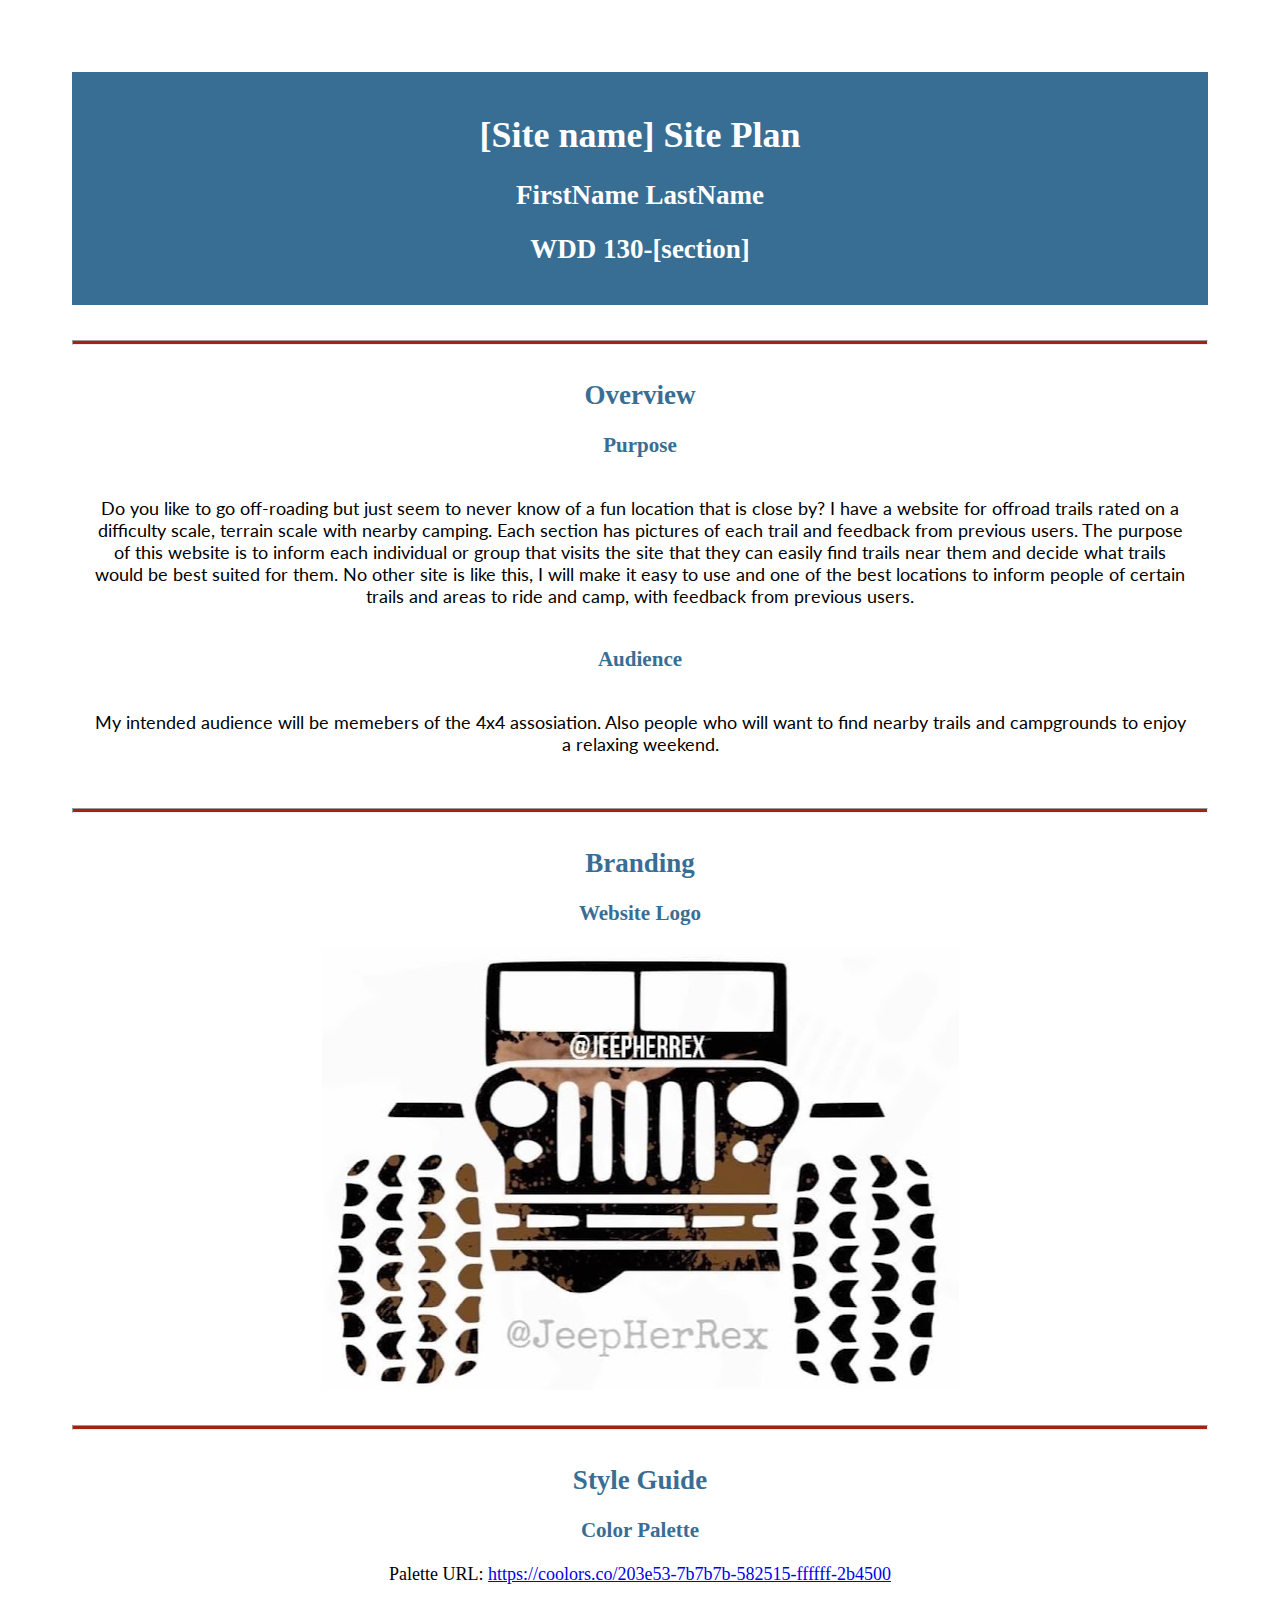
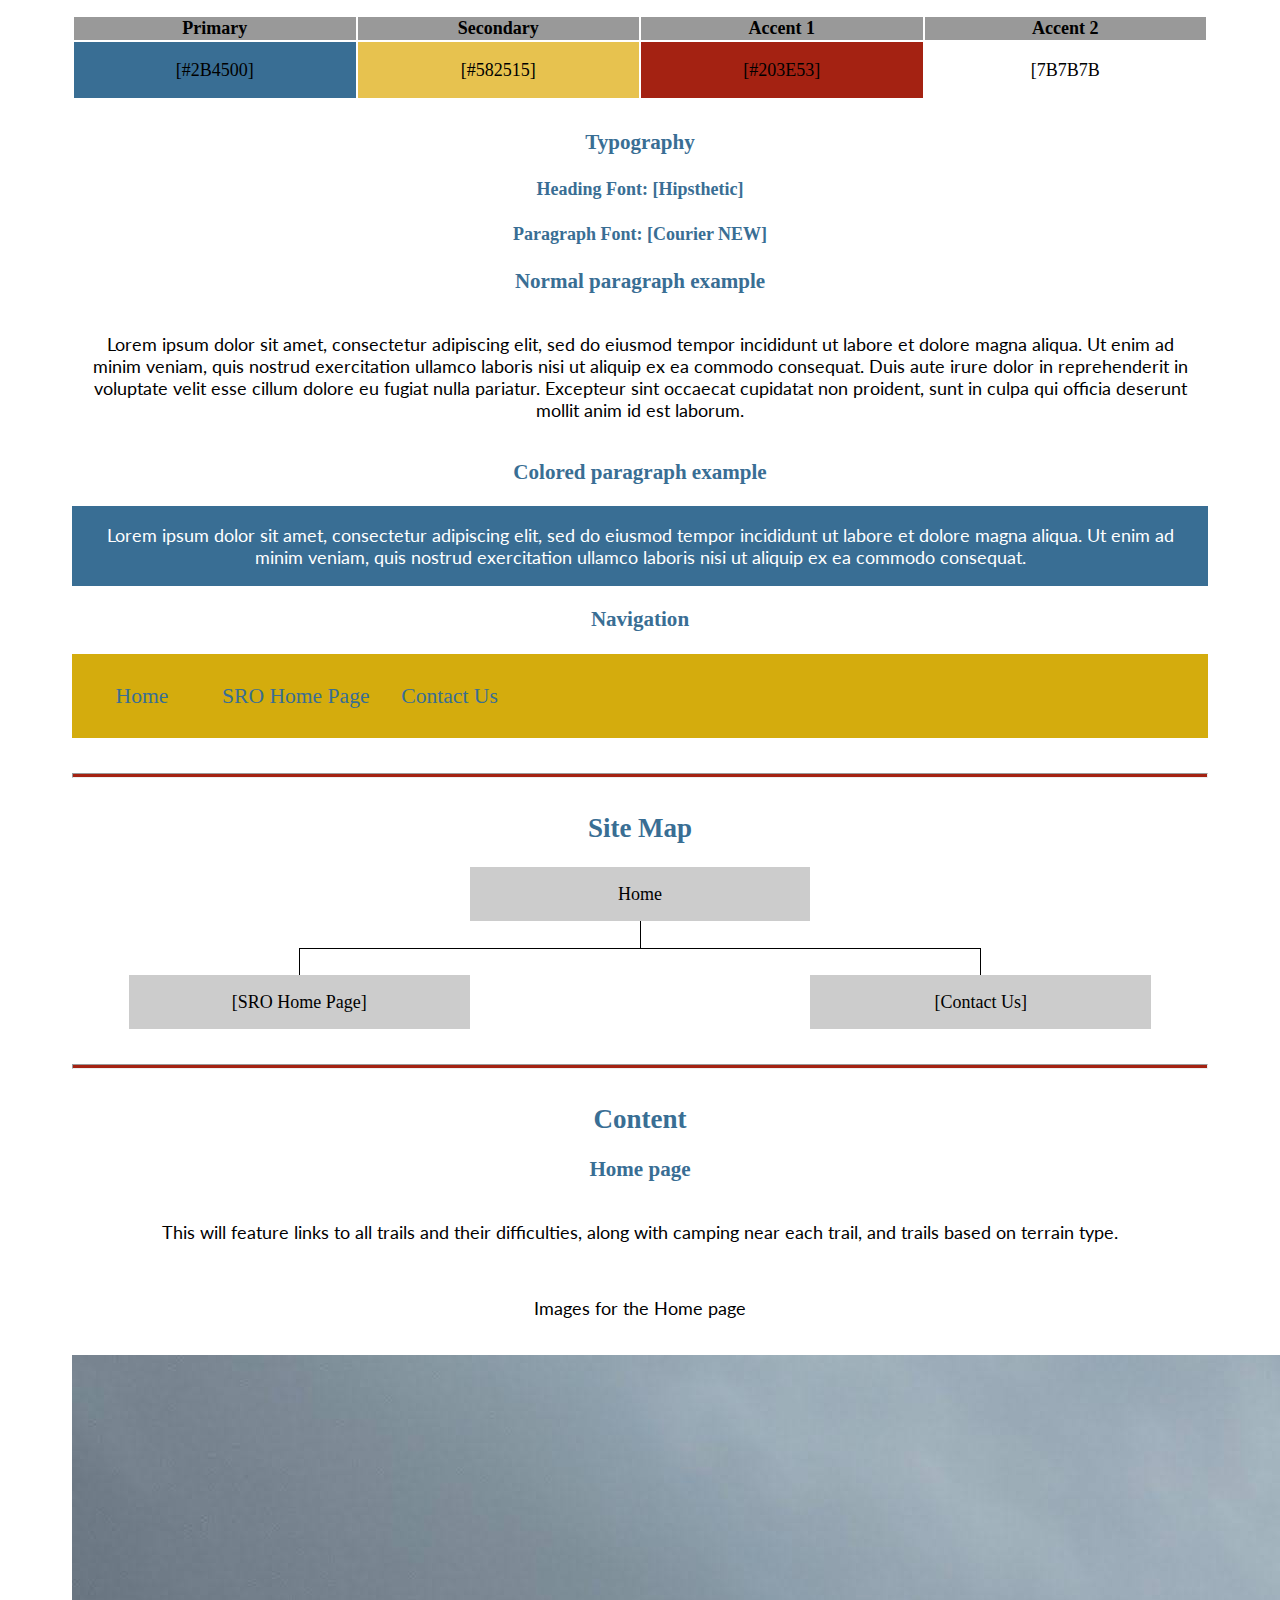
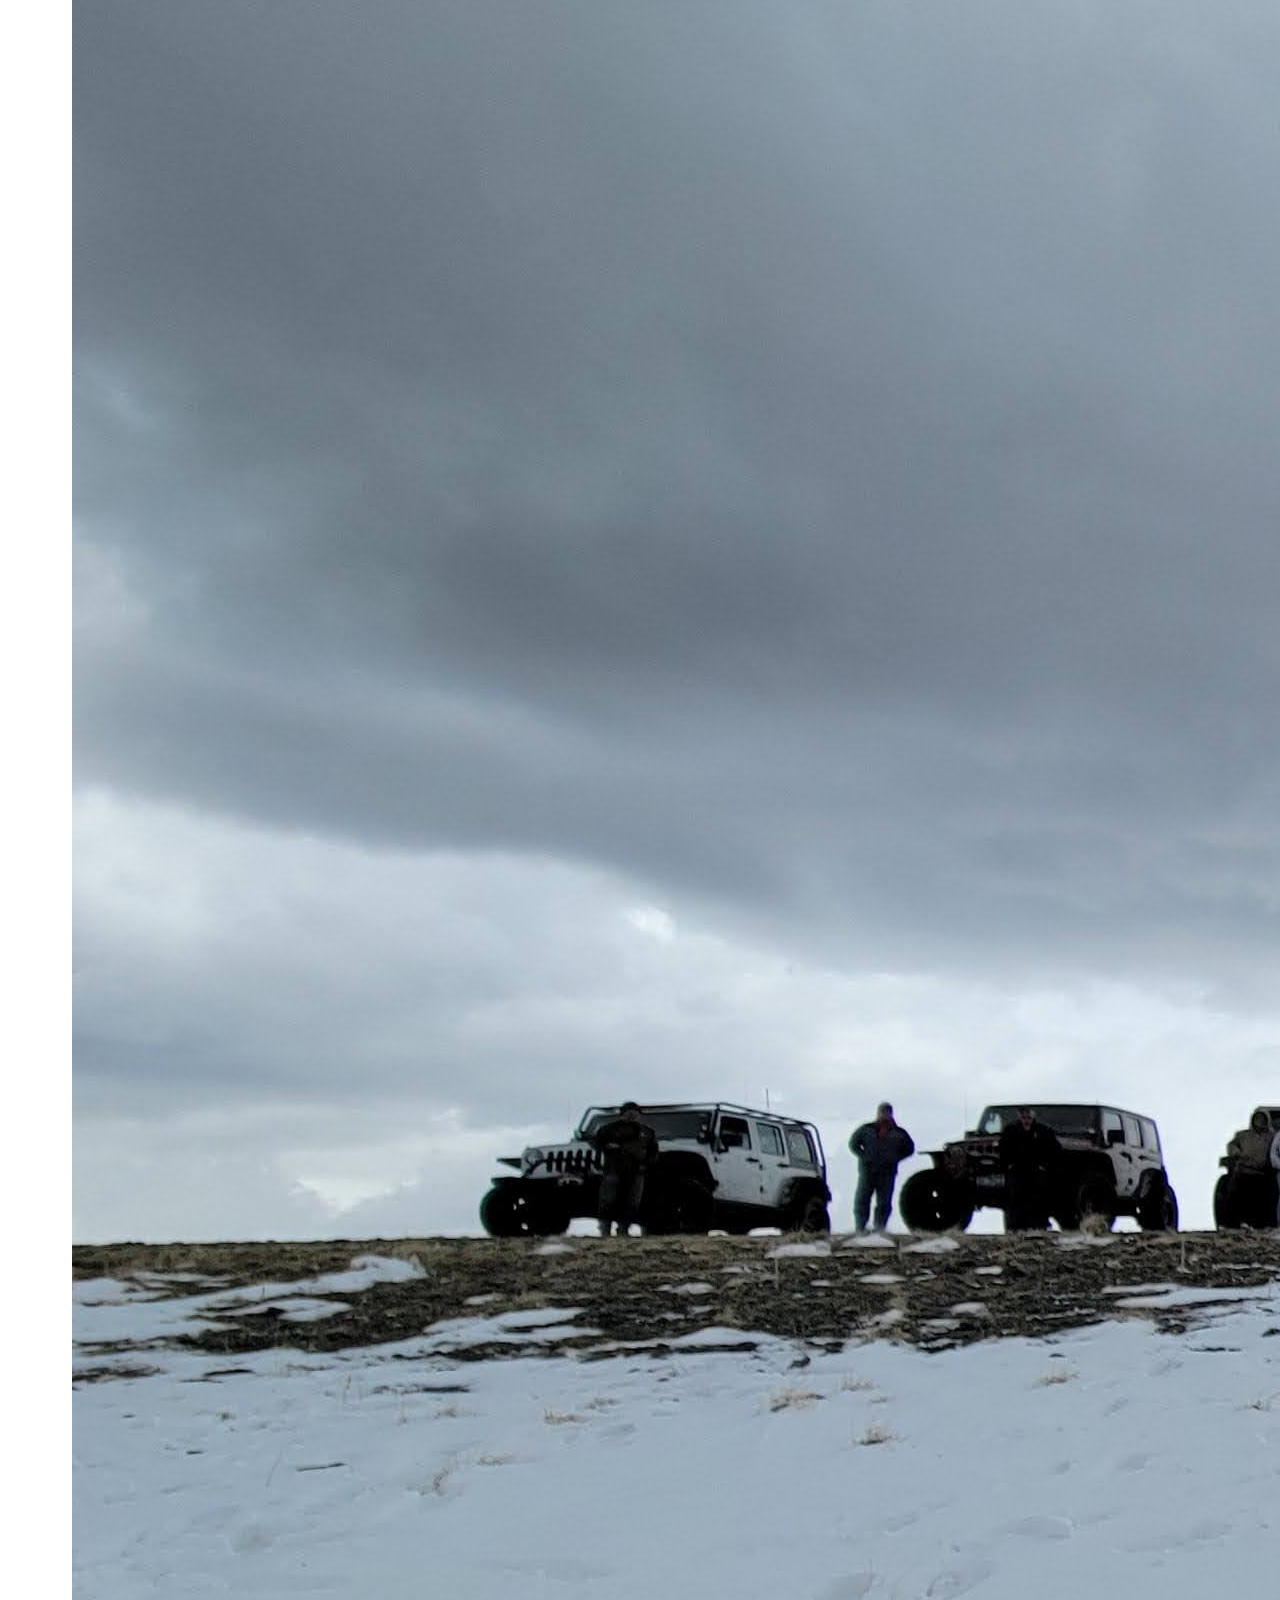
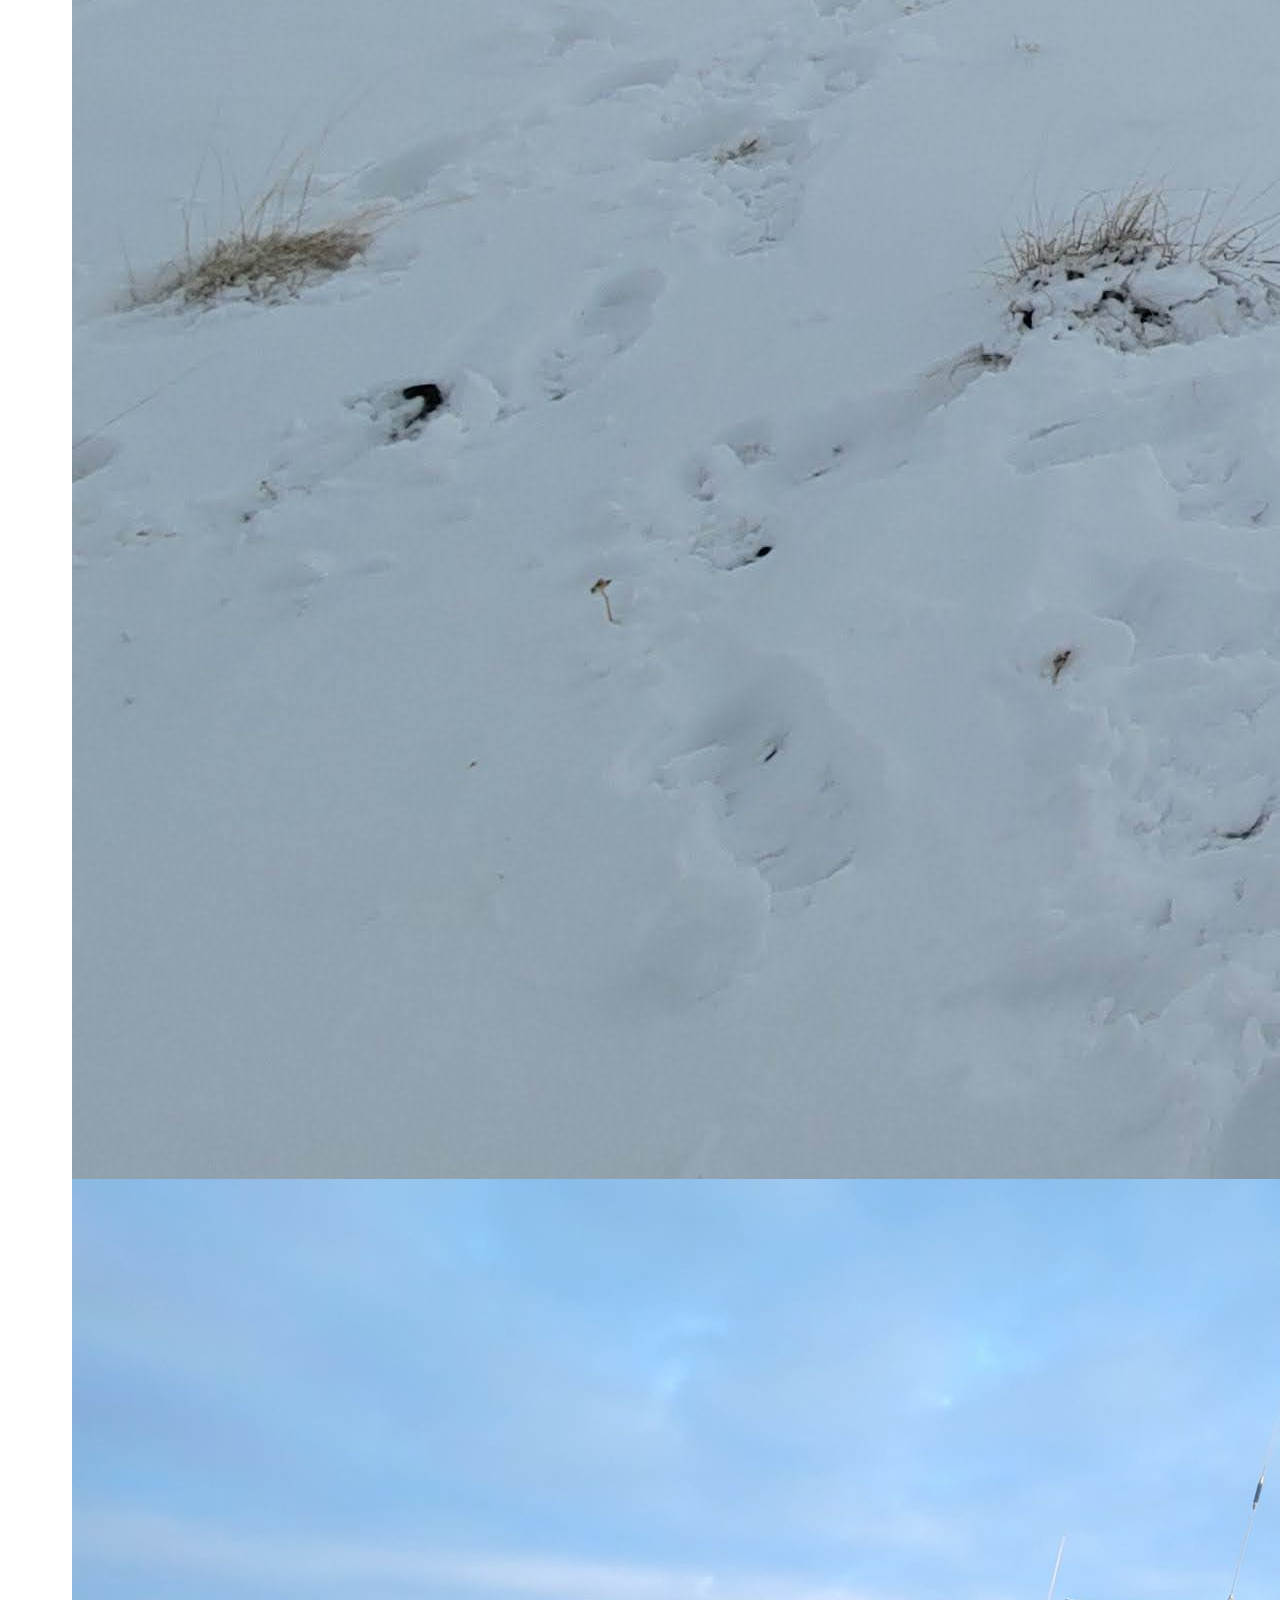
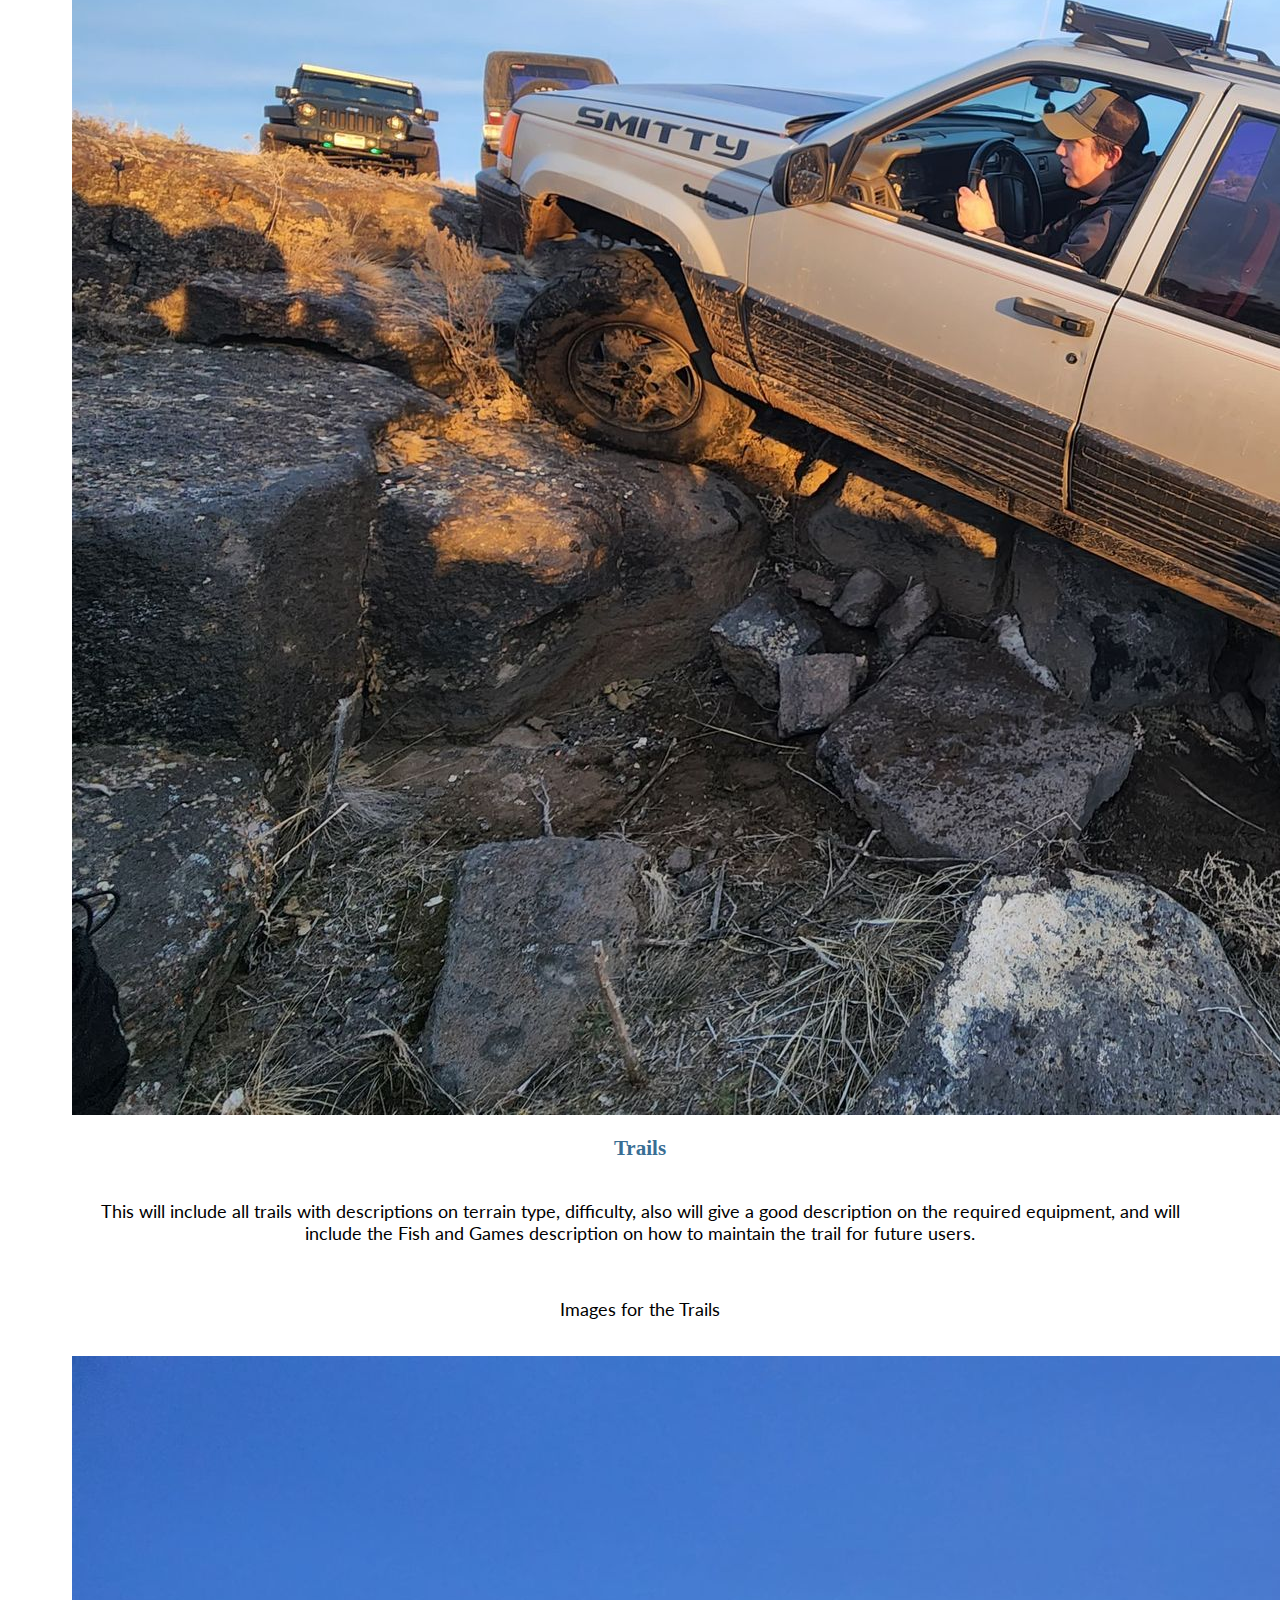
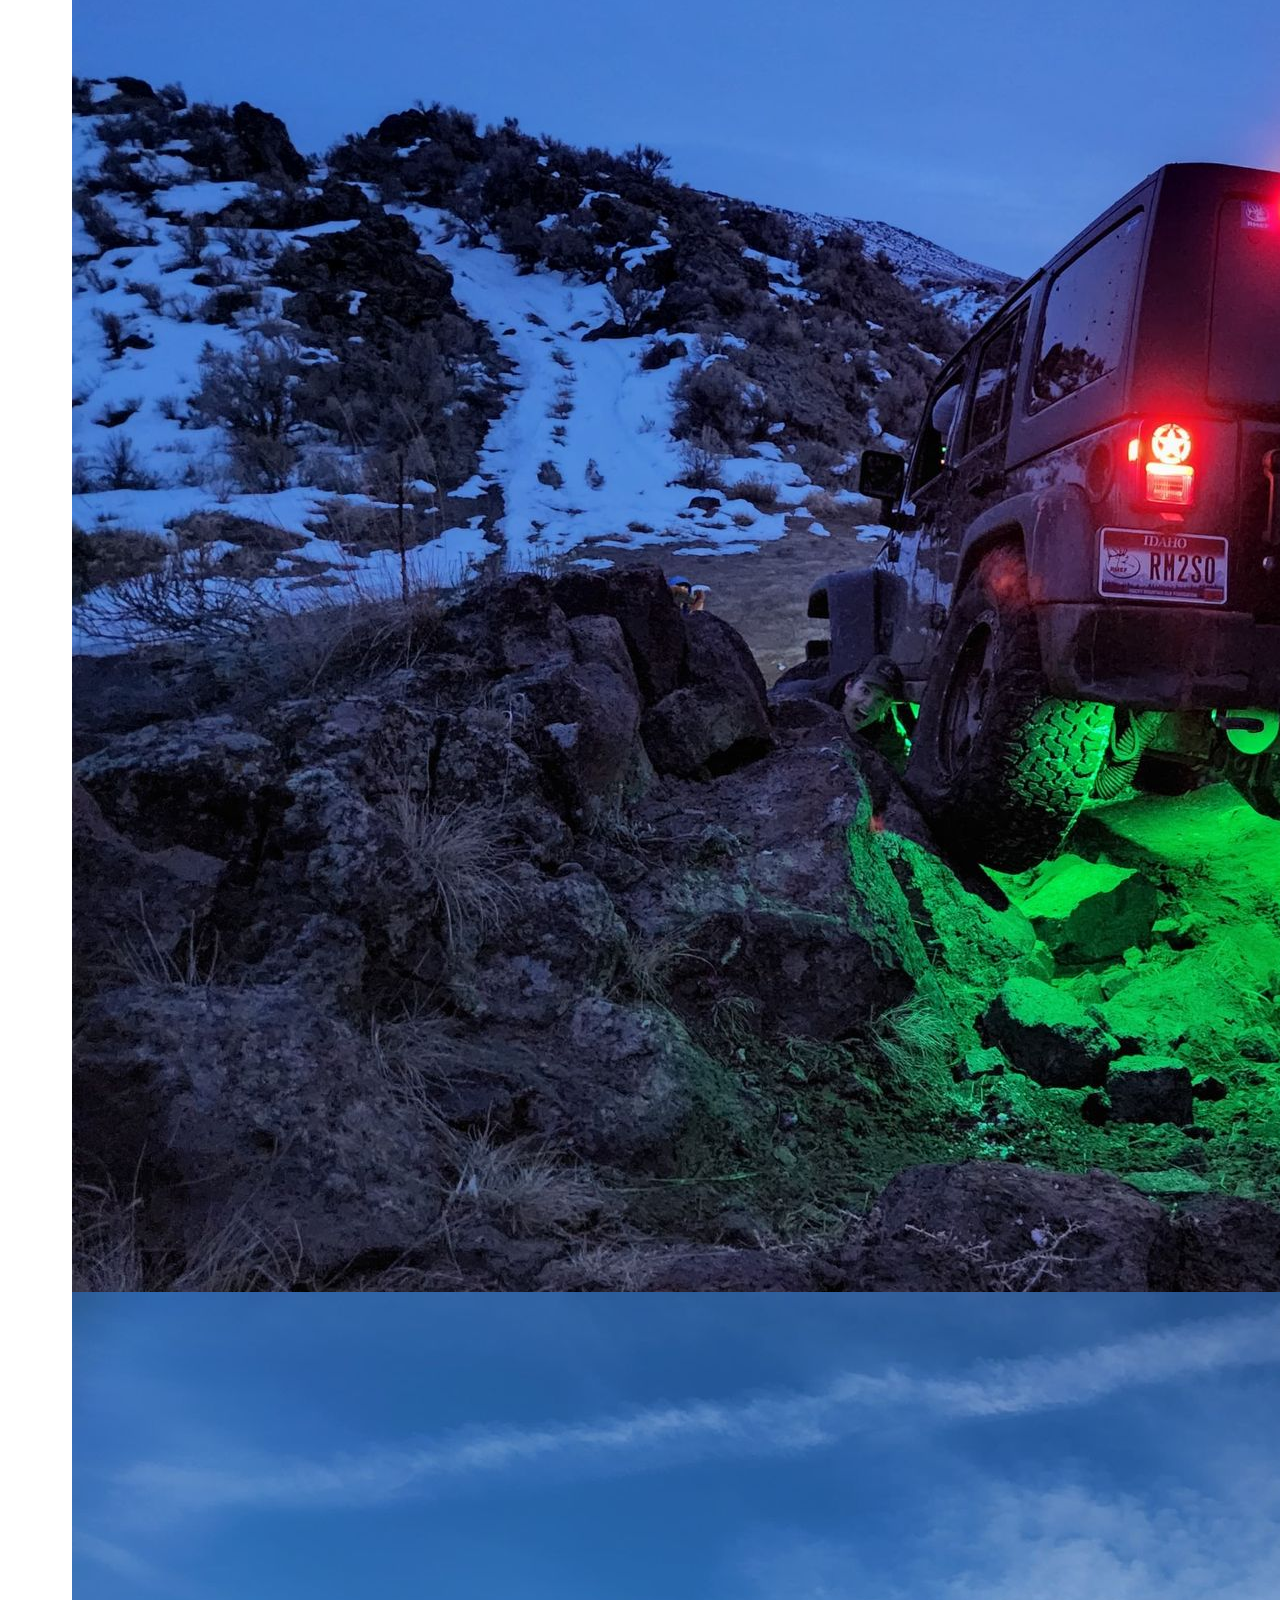
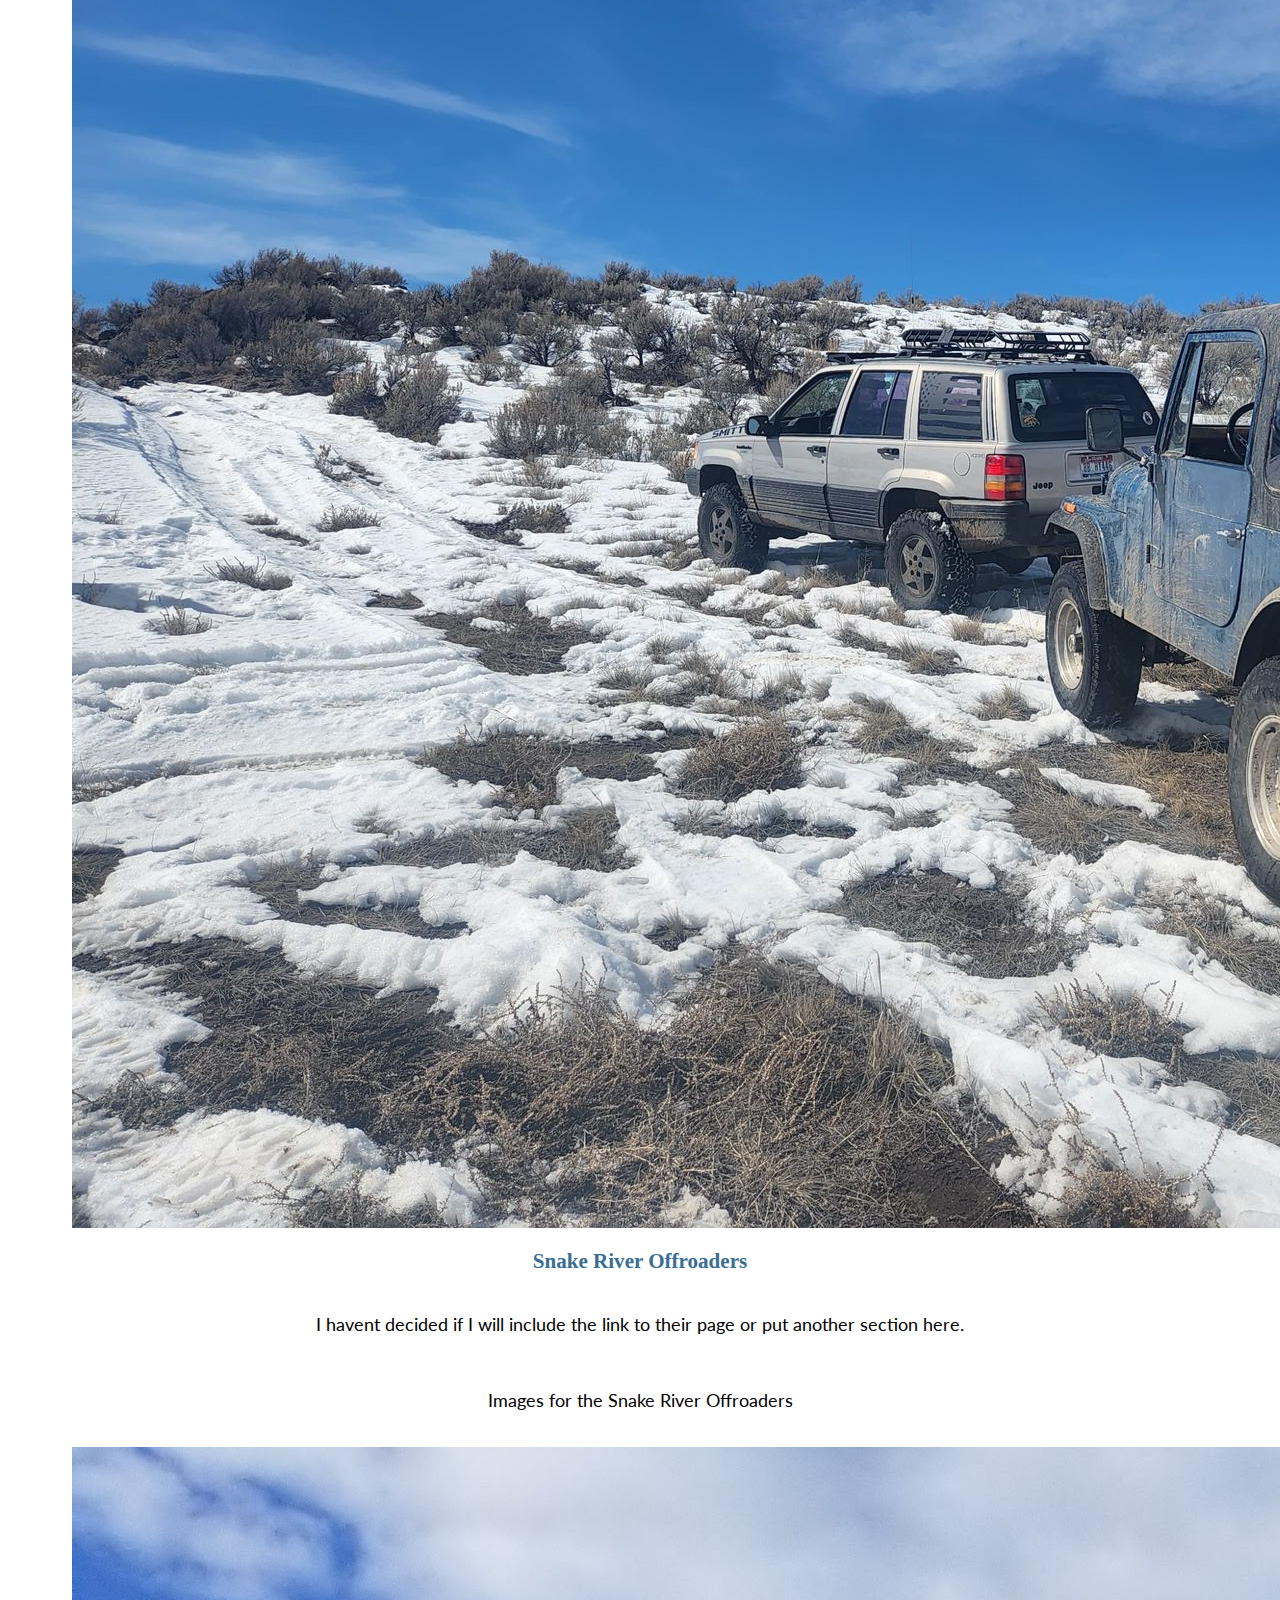
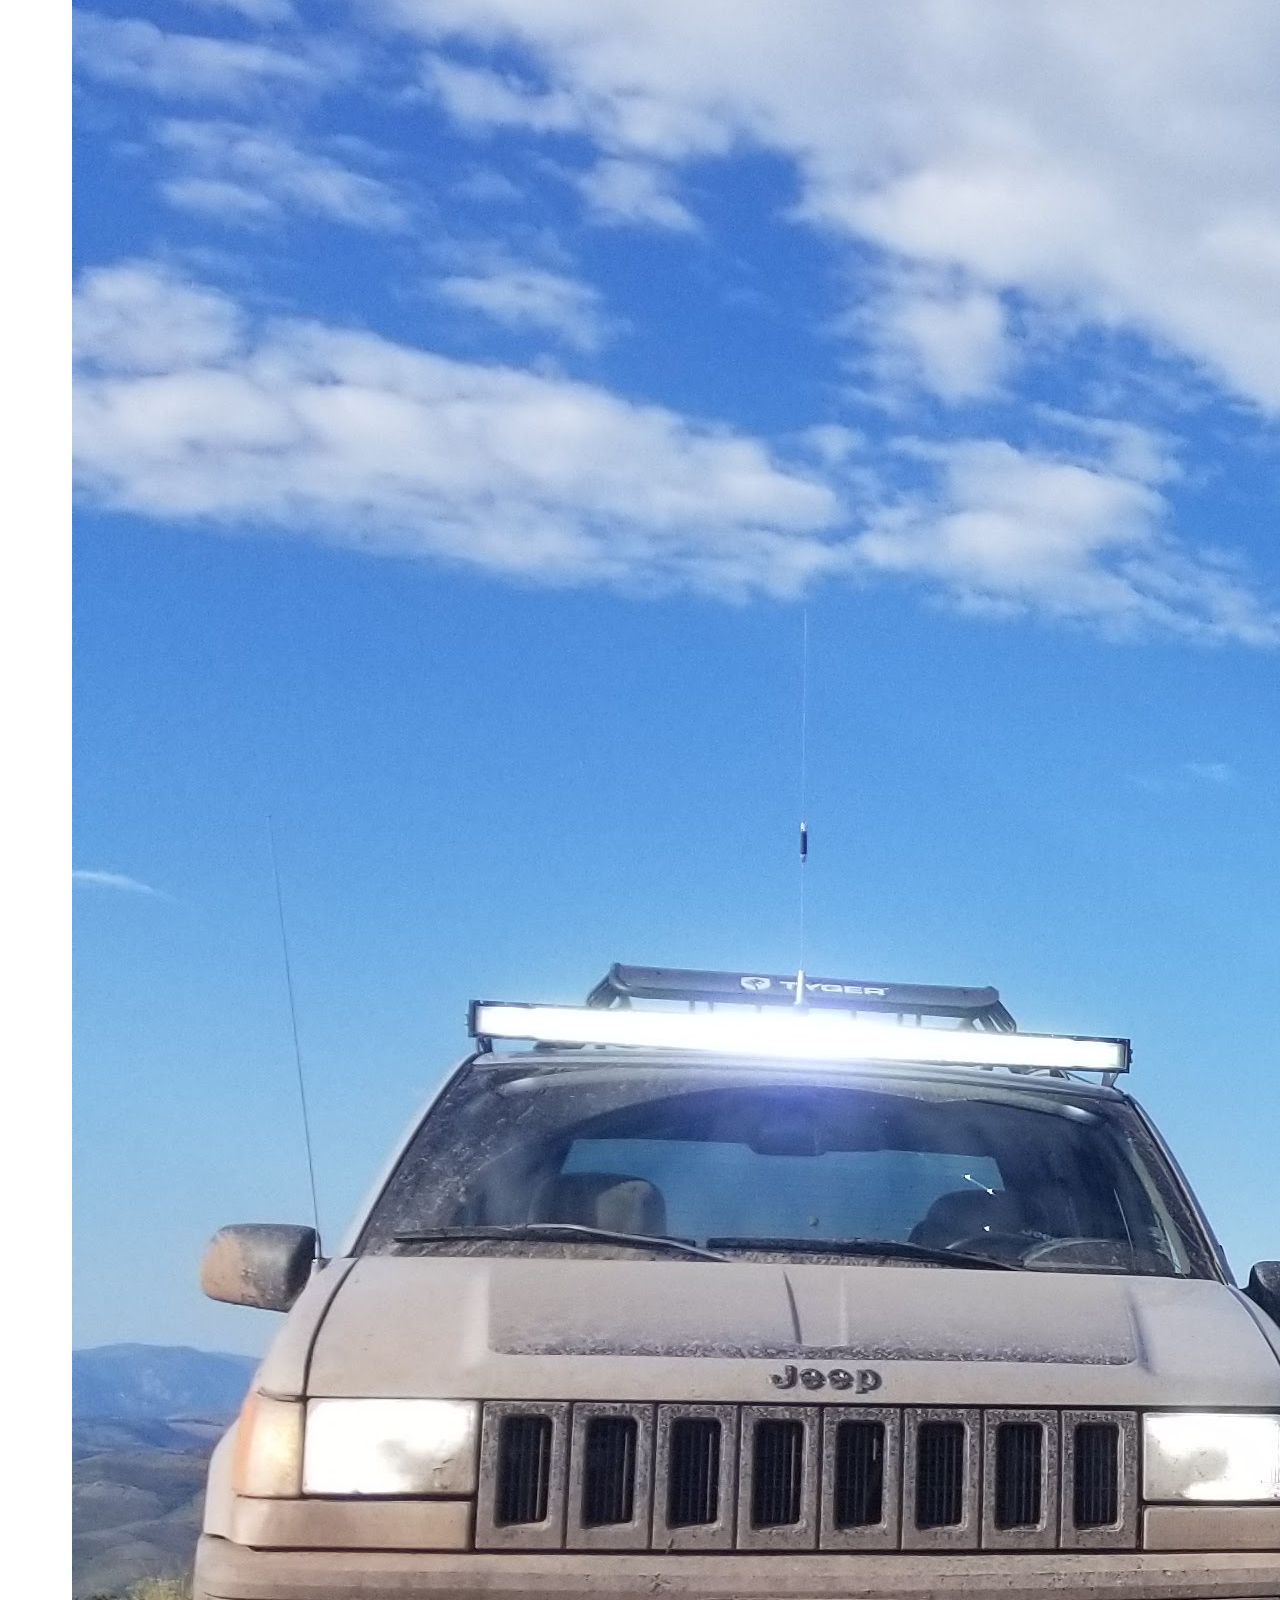
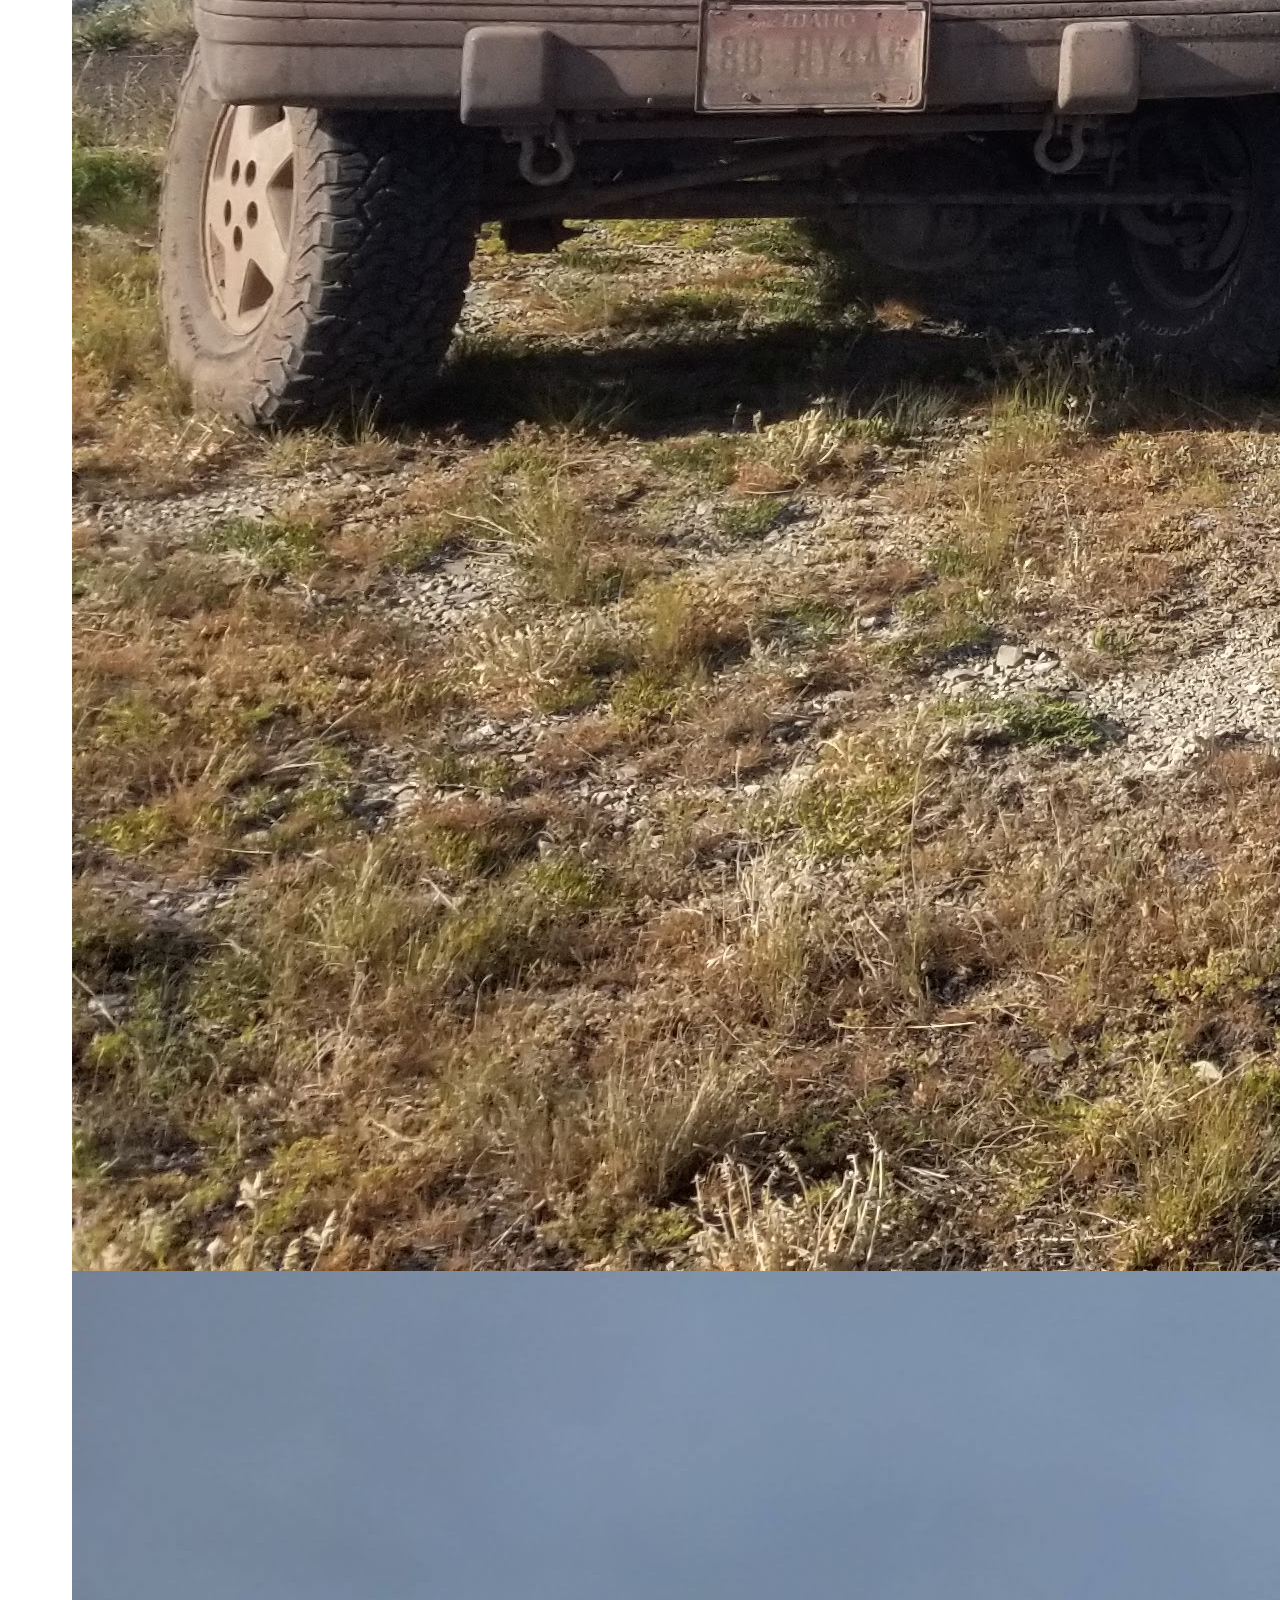
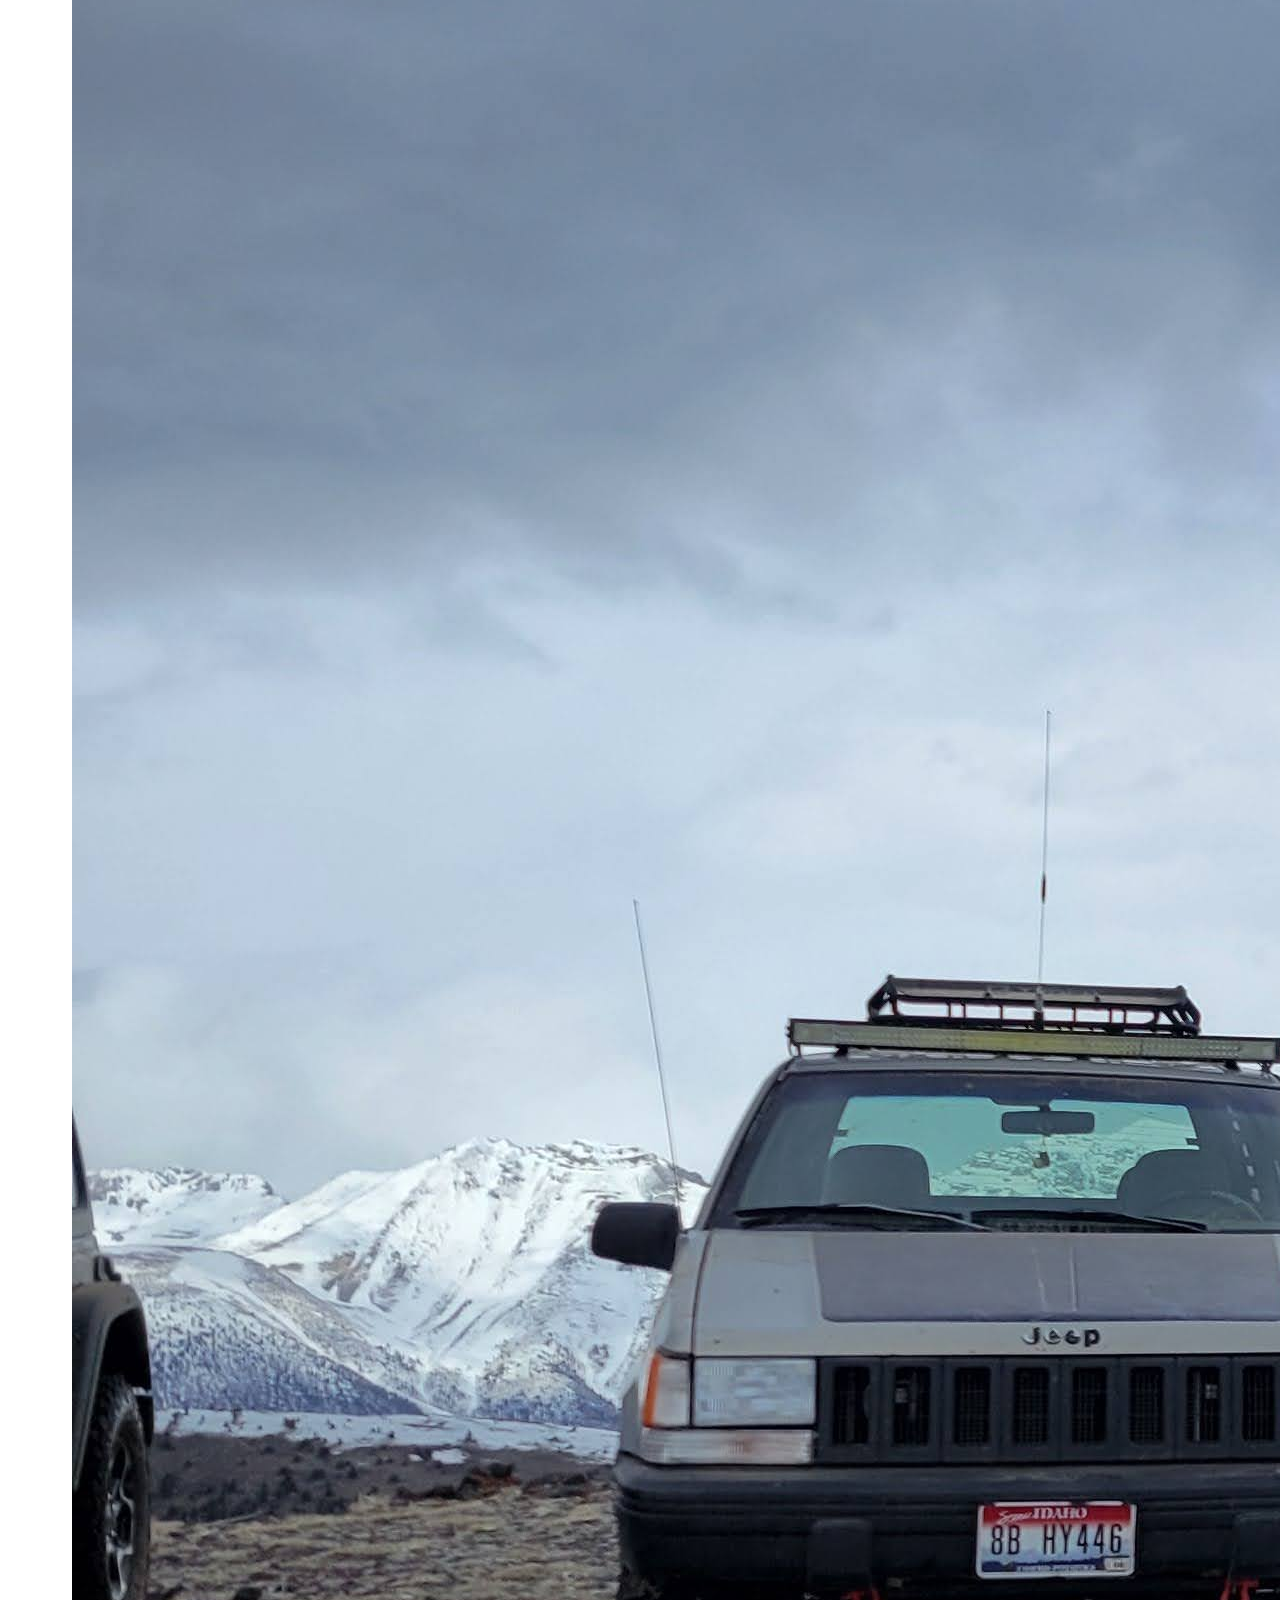
==== simple_offroading/site-plan-offroading.html @ 589dd39f "Add files via upload" ====
<!DOCTYPE html>
<html lang="en-us">
    
  <head>
    <meta charset="utf-8">
    <title>Site Plan</title>
    <link type="text/css" rel="stylesheet" href="styles/site-plan.css">
  </head>

  <body>
    <header>
      <h1>[Site name] Site Plan</h1>
      <h2>FirstName LastName</h2>
      <h2>WDD 130-[section]</h2>
      <!-- In the header above, add the name or your site, your name and class number. For example if you are in section 3 you would put WDD 130.03 -->
    </header>
    <main>

      <!-- ------------------------Steps 2-3------------------------------ -->
      <hr>
      <h2>Overview</h2>
      <h3>Purpose</h3>
      <p>Do you like to go off-roading but just seem to never know of a
         fun location that is close by? I have a website for offroad trails
         rated on a difficulty scale, terrain scale with nearby camping.
         Each section has pictures of each trail and feedback from previous
         users. The purpose of this website is to inform each individual or
         group that visits the site that they can easily find trails near them
         and decide what trails would be best suited for them. No other site
         is like this, I will make it easy to use and one of the best locations
         to inform people of certain trails and areas to ride and camp, with
         feedback from previous users.
      </p>  


      <h3>Audience</h3>
      <p>My intended audience will be memebers of the 4x4 assosiation.
          Also people who will want to find nearby trails and campgrounds
          to enjoy a relaxing weekend.
      </p>  

      <hr>
      <h2>Branding</h2>
      <h3>Website Logo</h3>
      <img src="images/Logo.PNG" alt="Logo image">
      <hr>
      <h2>
        Style Guide
      </h2>


      <h3>
        Color Palette
      </h3>

      
      Palette URL: <a href="https://coolors.co/203e53-7b7b7b-582515-ffffff-2b4500" target="_blank">https://coolors.co/203e53-7b7b7b-582515-ffffff-2b4500</a>


      <table class="colors">
        <tr><th>Primary</th><th>Secondary</th><th>Accent 1</th><th>Accent 2</th></tr>
        <tr><td class="primary">[#2B4500]</td><td class="secondary">[#582515]</td><td class="accent1">[#203E53]</td><td class="accent2">[7B7B7B</td></tr>
      </table>


      <h3>
        Typography
      </h3>

      <h4>
        Heading Font: [Hipsthetic]  
      </h4>
      <h4>
        Paragraph Font: [Courier NEW]  
      </h4>
      <h3>
        Normal paragraph example
      </h3>
      <p>
        Lorem ipsum dolor sit amet, consectetur adipiscing elit, sed do eiusmod tempor incididunt ut labore et dolore magna aliqua. Ut enim ad minim veniam, quis nostrud exercitation ullamco laboris nisi ut aliquip ex ea commodo consequat. Duis aute irure dolor in reprehenderit in voluptate velit esse cillum dolore eu fugiat nulla pariatur. Excepteur sint occaecat cupidatat non proident, sunt in culpa qui officia deserunt mollit anim id est laborum.
      </p>
      <h3>
        Colored paragraph example
      </h3>
      <p class="colored">
        Lorem ipsum dolor sit amet, consectetur adipiscing elit, sed do eiusmod tempor incididunt ut labore et dolore magna aliqua. Ut enim ad minim veniam, quis nostrud exercitation ullamco laboris nisi ut aliquip ex ea commodo consequat. 
      </p>


      <h3>
        Navigation
      </h3>
      <nav>
        <a href="#">Home</a>
        <a href="#">SRO Home Page</a>
        <a href="#">Contact Us</a>
      </nav>
      <hr>
      <h2>
        Site Map
      </h2>
      <div class="sitemap">
        <div class="sm-home">
          Home
        </div>
        <div class="sm-page2">
          [SRO Home Page]
        </div>
        <div class="sm-page3">
          [Contact Us]  
        </div>

        <div class="top">
          &nbsp;
        </div>
        <div class="left">
          &nbsp;
        </div>
        <div class="right">
          &nbsp;
        </div>

      </div>

      <!-- --------Content Section -------------- -->
      <hr>
      <h2>
        Content
      </h2>
      <h3>Home page</h3>
      <p>
        This will feature links to all trails and their difficulties,
        along with camping near each trail, and trails based on terrain type.
      </p>
      <p>Images for the Home page</p>
        <img src="images/Home page 1.jpg" alt="Home Page 1">
        <img src="images/Home page 2.jpg" alt="Home Page 2">

      </ul>
      <h3>Trails</h3>
      <p>
        This will include all trails with descriptions on terrain type,
        difficulty, also will give a good description on the required
        equipment, and will include the Fish and Games description on 
        how to maintain the trail for future users.
      </p>
      <p>Images for the Trails</p>
        <img src="images/Trails 1.jpg" alt="Trails 1">
        <img src="images/Trails 2.jpg" alt="Trails 2">

      </ul>
      <h3>Snake River Offroaders</h3>
      <p>
        I havent decided if I will include the link to their page or put
        another section here.
      </p>
      <p>Images for the Snake River Offroaders</p>
        <img src="images/Snake 1.jpg" alt="Snake 1">
        <img src="images/Snake 2.jpg" alt="Snake 2">

      </ul>
      <hr>
      <h2>
        Wireframes
      </h2>
      <p>
        Create three wireframes for your site. One for each page and list them here</p>

      <h3>Home</h3>
      <p>         
        [Any additional details about home that the wireframe does not make clear]
      </p>
      <img src="images/Home page.PNG" alt="home page wireframe">

      <h3>[Page 2]</h3>
      <p>         
        [Any additional details about page 2 that the wireframe does not make clear]
      </p>
      <img src="images/Trails page.PNG" alt="page 2 wireframe">

      <h3>[Page 3]</h3>
      <p>         
        [Any additional details about page 3 that the wireframe does not make clear]
      </p>
      <img src="images/Camping Page.PNG" alt="page 3 wireframe">
    </main>
  </body>

</html>
---- simple_offroading/styles/site-plan.css ----
/* if you are using any Google fonts change the font names below to your fonts. 
Any spaces in your font name should be replaced with a +. 
Fonts are separated by a | */
@import url('https://fonts.googleapis.com/css?family=IM+Fell+French+Canon+SC|Lato');

:root {
  /* change the values below to your colors from your palette */
  --primary-color: #396E94   ;
  --secondary-color: #E7C24F ;
  --accent1-color: #A42212;
  --accent2-color: white;

  /* change the values below to your chosen font(s) */
  --heading-font: "IM Fell French Canon SC";
  --paragraph-font: Lato, Helvetica, sans-serif;

  /* these colors below should be chosen from among your palette colors above */
  --headline-color-on-white: #396E94;  /* headlines on a white background */ 
  --headline-color-on-color: white; /* headlines on a colored background */ 
  --paragraph-color-on-white: #396E94; /* paragraph text on a white background */ 
  --paragraph-color-on-color: white; /* paragraph text on a colored background */ 
  --paragraph-background-color: #396E94  ;
  --nav-link-color: #396E94;
  --nav-background-color: #D4AC0D;
  --nav-hover-link-color: white;
  --nav-hover-background-color: #396E94;
}


/*  Look around below...but DON'T CHANGE ANYTHING! */

body {
  max-width: 1200px;
  margin: 0 auto;
  padding: 4em;
  font-size: 18px;
  text-align: center;
}
img {
  display: block;
  margin: 0 auto;
}
h1, h2, h3, h4, h5, h6 {
  font-family: var(--heading-font);
  color: var(--headline-color-on-white);
}
h2 {
  text-align: center;
}
hr {
  height: 3px;
  margin: 35px 0;
  background: var(--accent1-color);
}
header {
  padding: 1em;
  text-align: center;
  color: var(--paragraph-color-on-color);
  background-color: var(--paragraph-background-color);
}
header > h1, header > h2 {
  color: var(--headline-color-on-color);
}

p {
  font-family: var(--paragraph-font);
  color: var(--paragraph-color);
  padding: 1em;
}
.colors {
  width: 100%;
  min-width: 350px;
  margin: 30px auto;
  text-align: center;
}
.colors th {
  background-color: #999;
}
.colors td{
  width: 25%;
  height: 3em;
}

.primary {
  background-color: var(--primary-color);
}
.secondary {
  background-color: var(--secondary-color);
}
.accent1 {
  background-color: var(--accent1-color);
}
.accent2{
  background-color: var(--accent2-color);
}

p.colored {
  background-color: var(--paragraph-background-color);
  color: var(--paragraph-color-on-color);
}

nav {
  background-color: var(--nav-background-color);
  line-height: 3em;
  text-align: center;
  font-size: 1.2em;
}
nav  {
  list-style-type: none;
  display: flex;

}
nav a {
  padding:1em;
  min-width: 120px;
  text-decoration: none;
  padding: 10px;

}
nav a:link, nav a:visited {
  color: var(--nav-link-color);
}
nav a:hover {
  color: var(--nav-hover-link-color);
  background-color: var(--nav-hover-background-color);
}

.sitemap {
  display: grid;
  justify-content: center;

  grid-template-columns: repeat(6, 15%);
  grid-template-rows: 3em 1.5em 1.5em 3em;
  grid-template-areas: ". . home home . ."
    ". . . top . ."
    ". left left right right ."
    "page2 page2 . . page3 page3";
}
.sitemap > div {

  text-align: center;

}
.sm-home {
  grid-area: home;
  background-color: #ccc;
  line-height: 3em;
}
.sm-page2 {
  grid-area: page2;
  background-color: #ccc;
  line-height: 3em;
}
.sm-page3 {
  grid-area: page3;
  background-color: #ccc;
  line-height: 3em;
}

.top {
  grid-area: top;
  border-left: 1px solid;
}

.left {
  grid-area: left;
  border-top: 1px solid;
  border-left: 1px solid;
}

.right {
  grid-area: right;
  border-top: 1px solid;
  border-right: 1px solid;
}
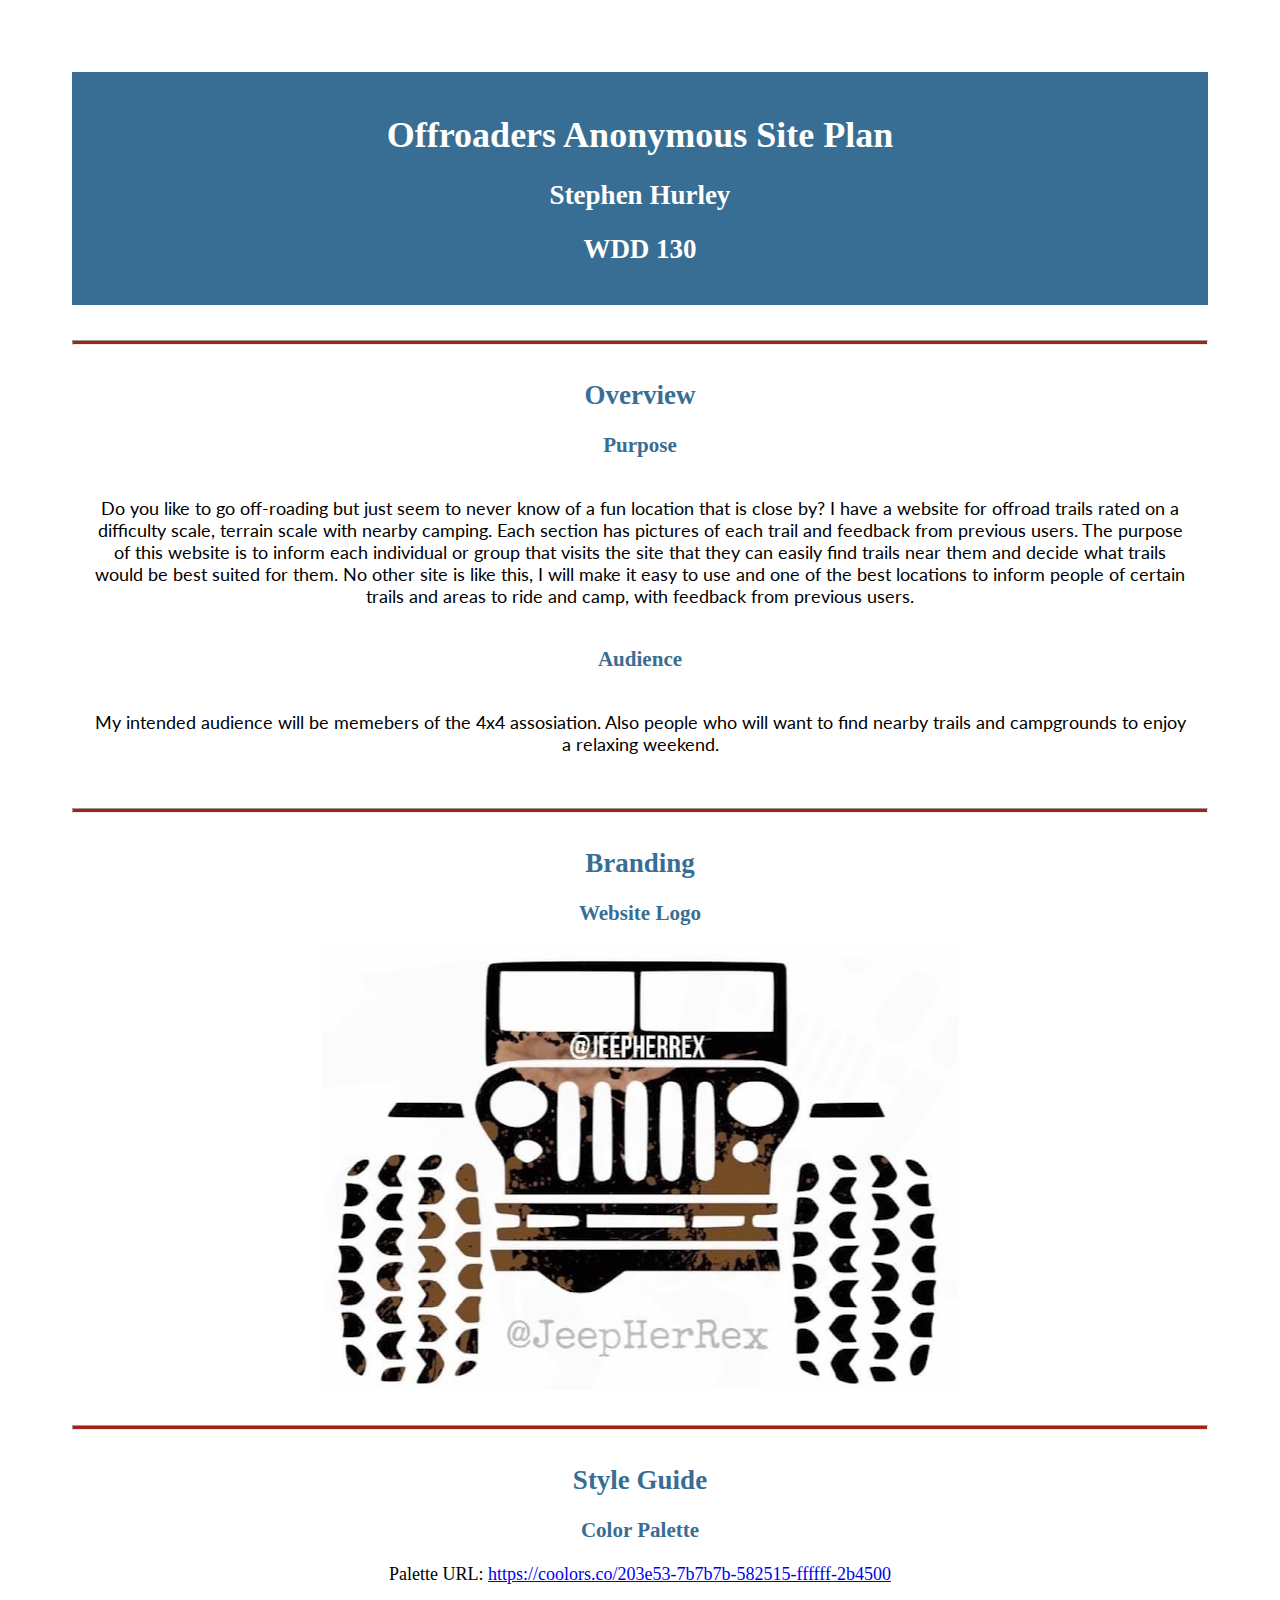
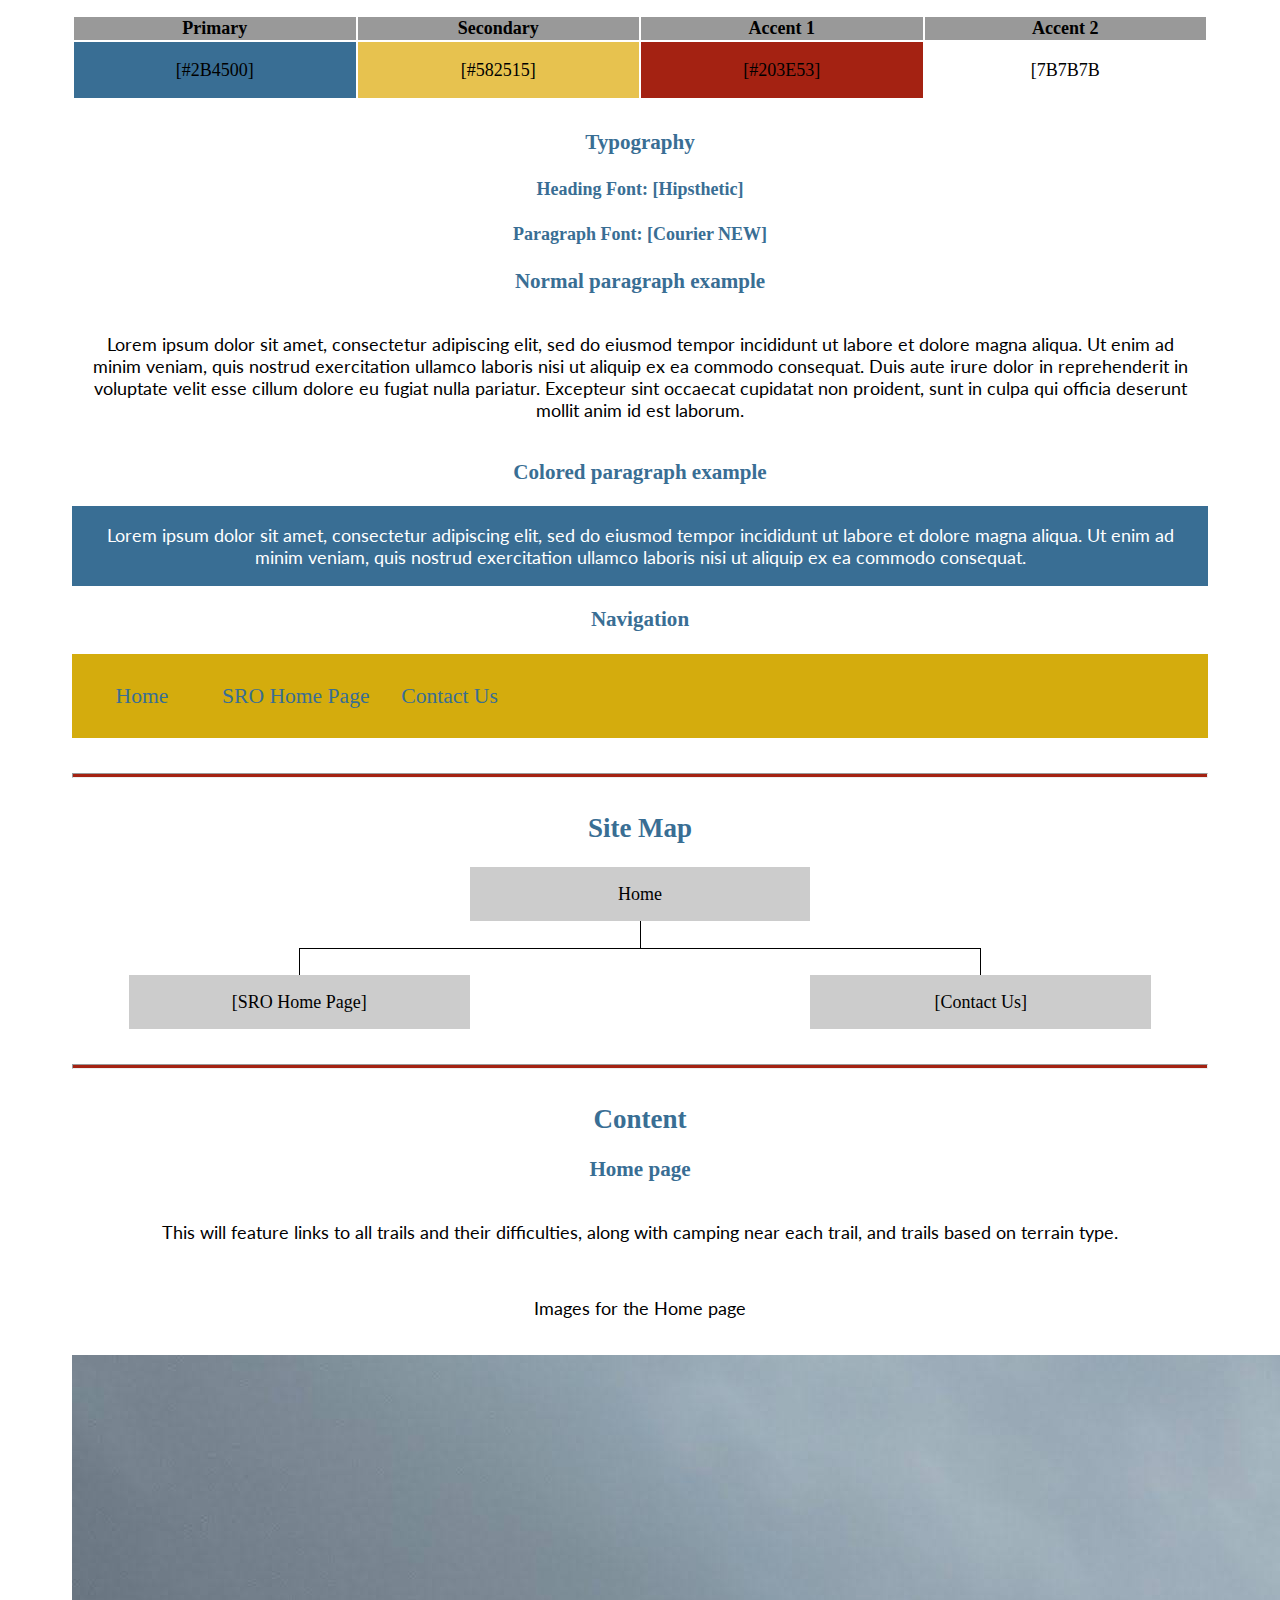
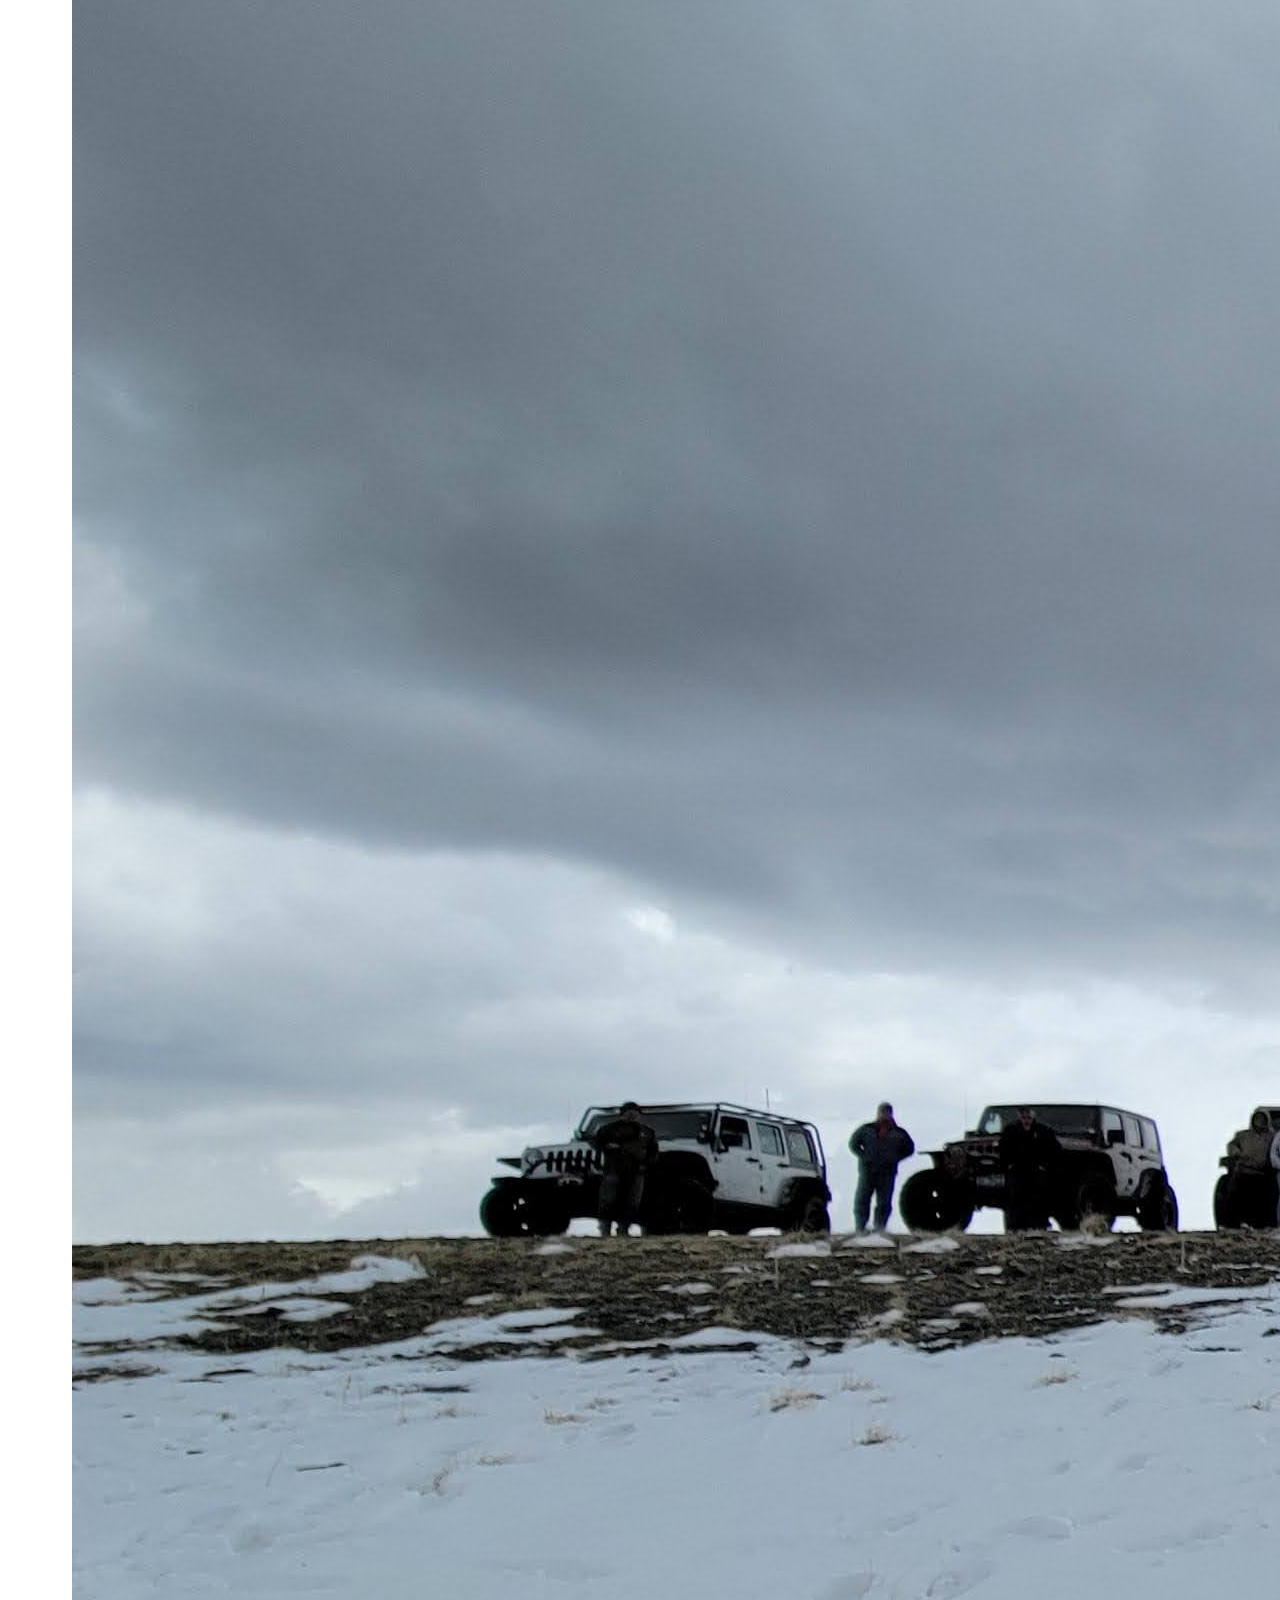
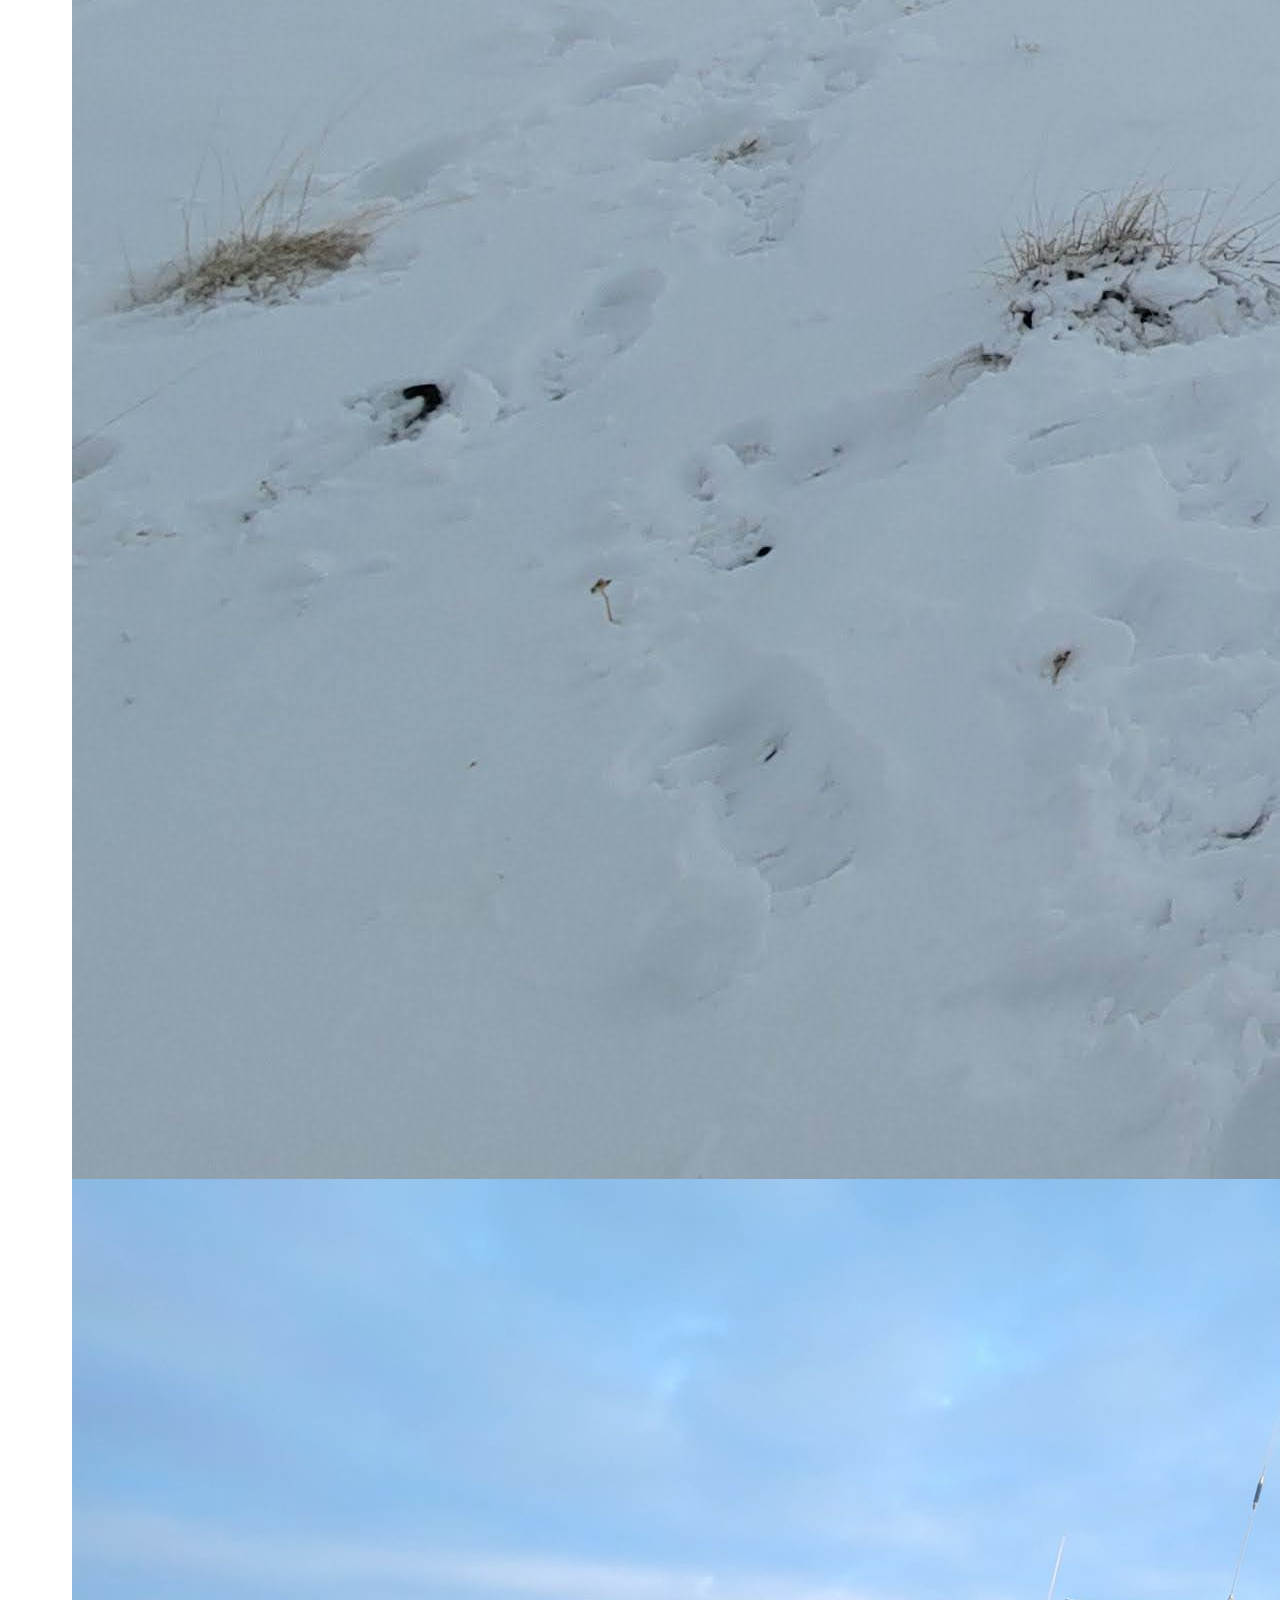
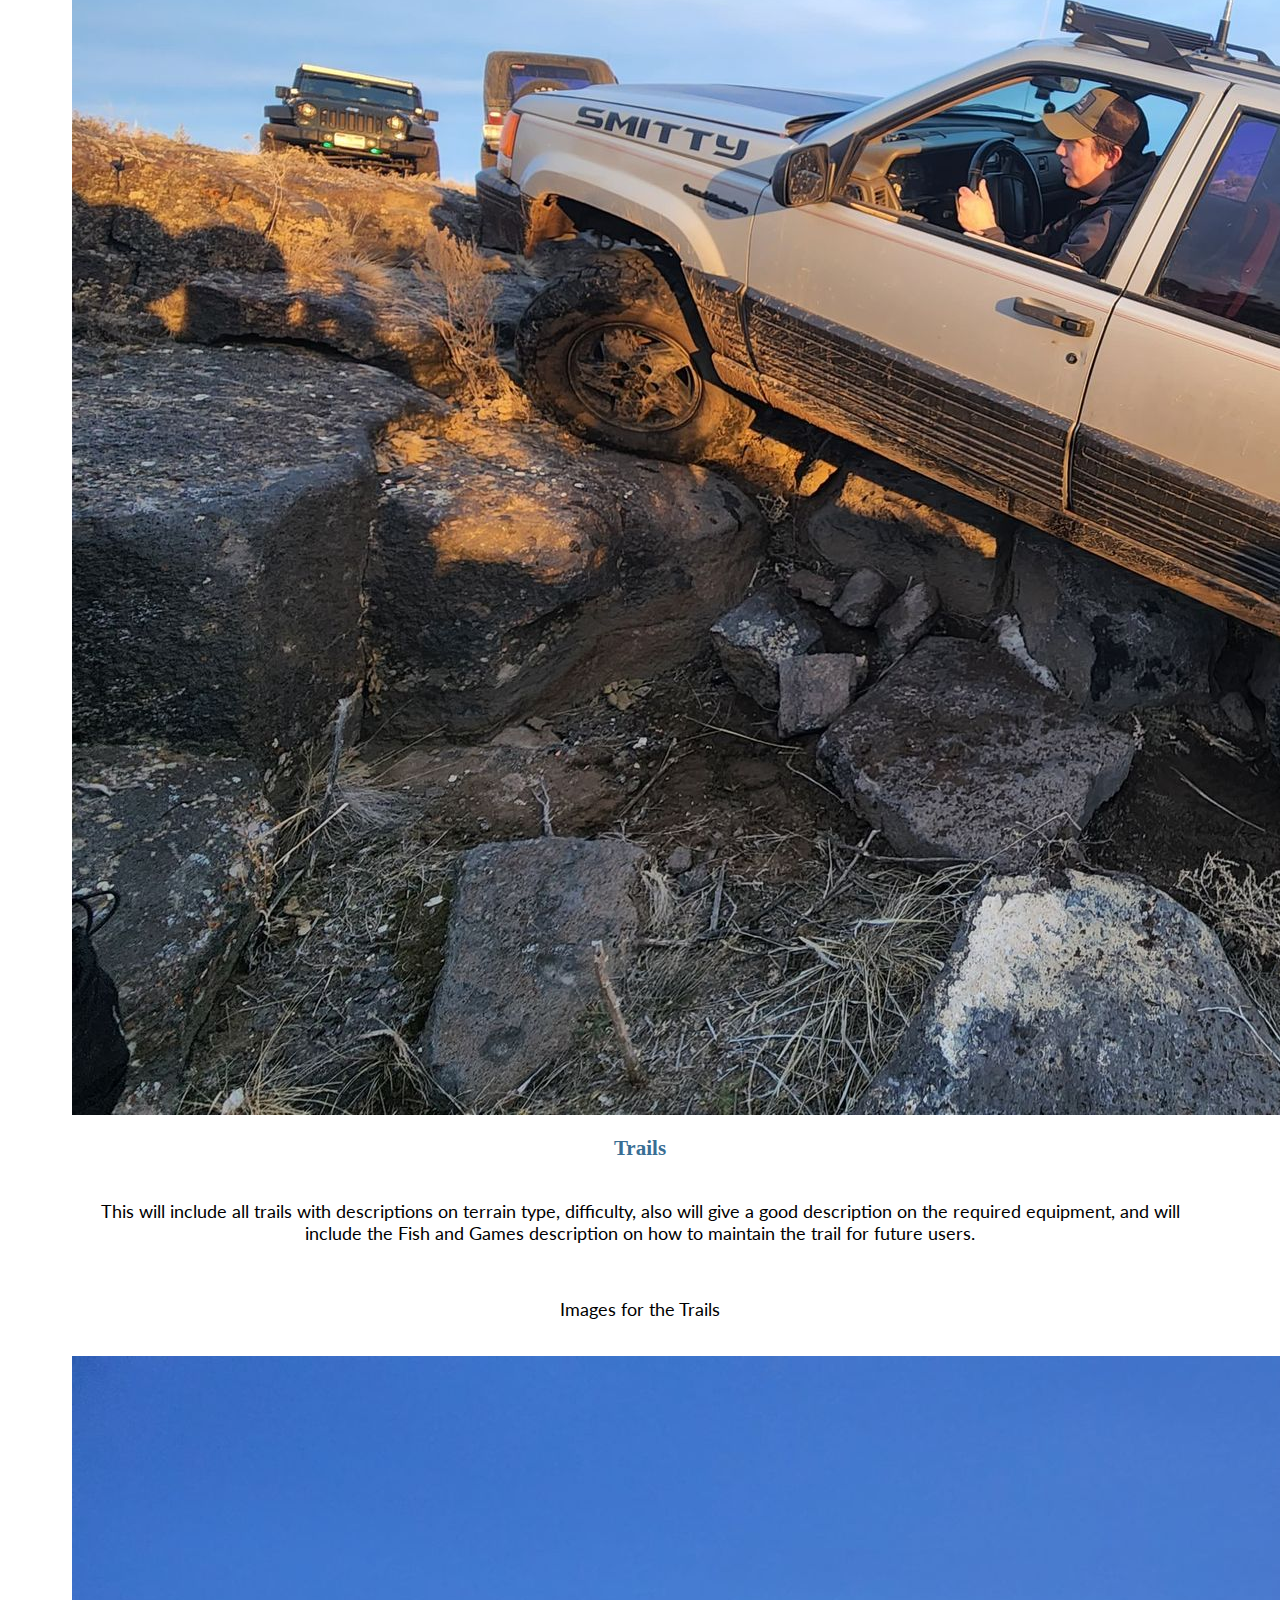
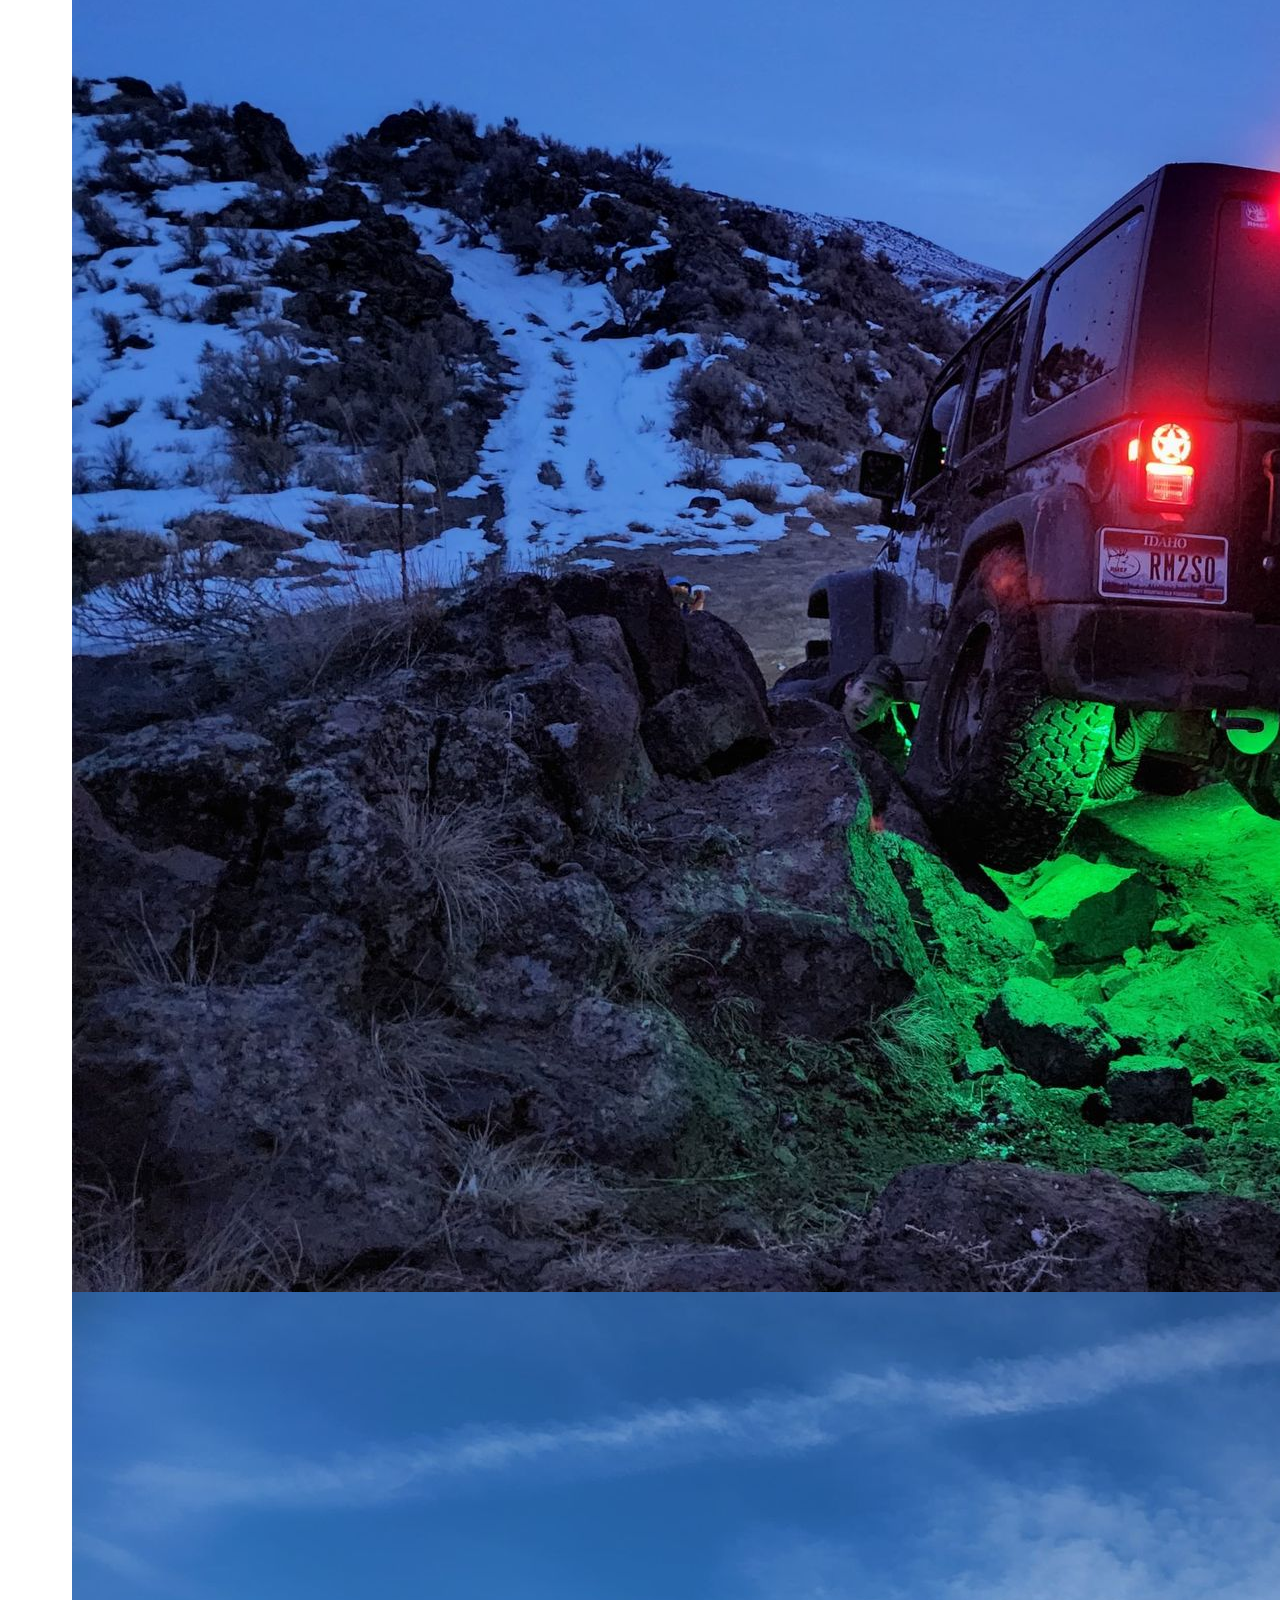
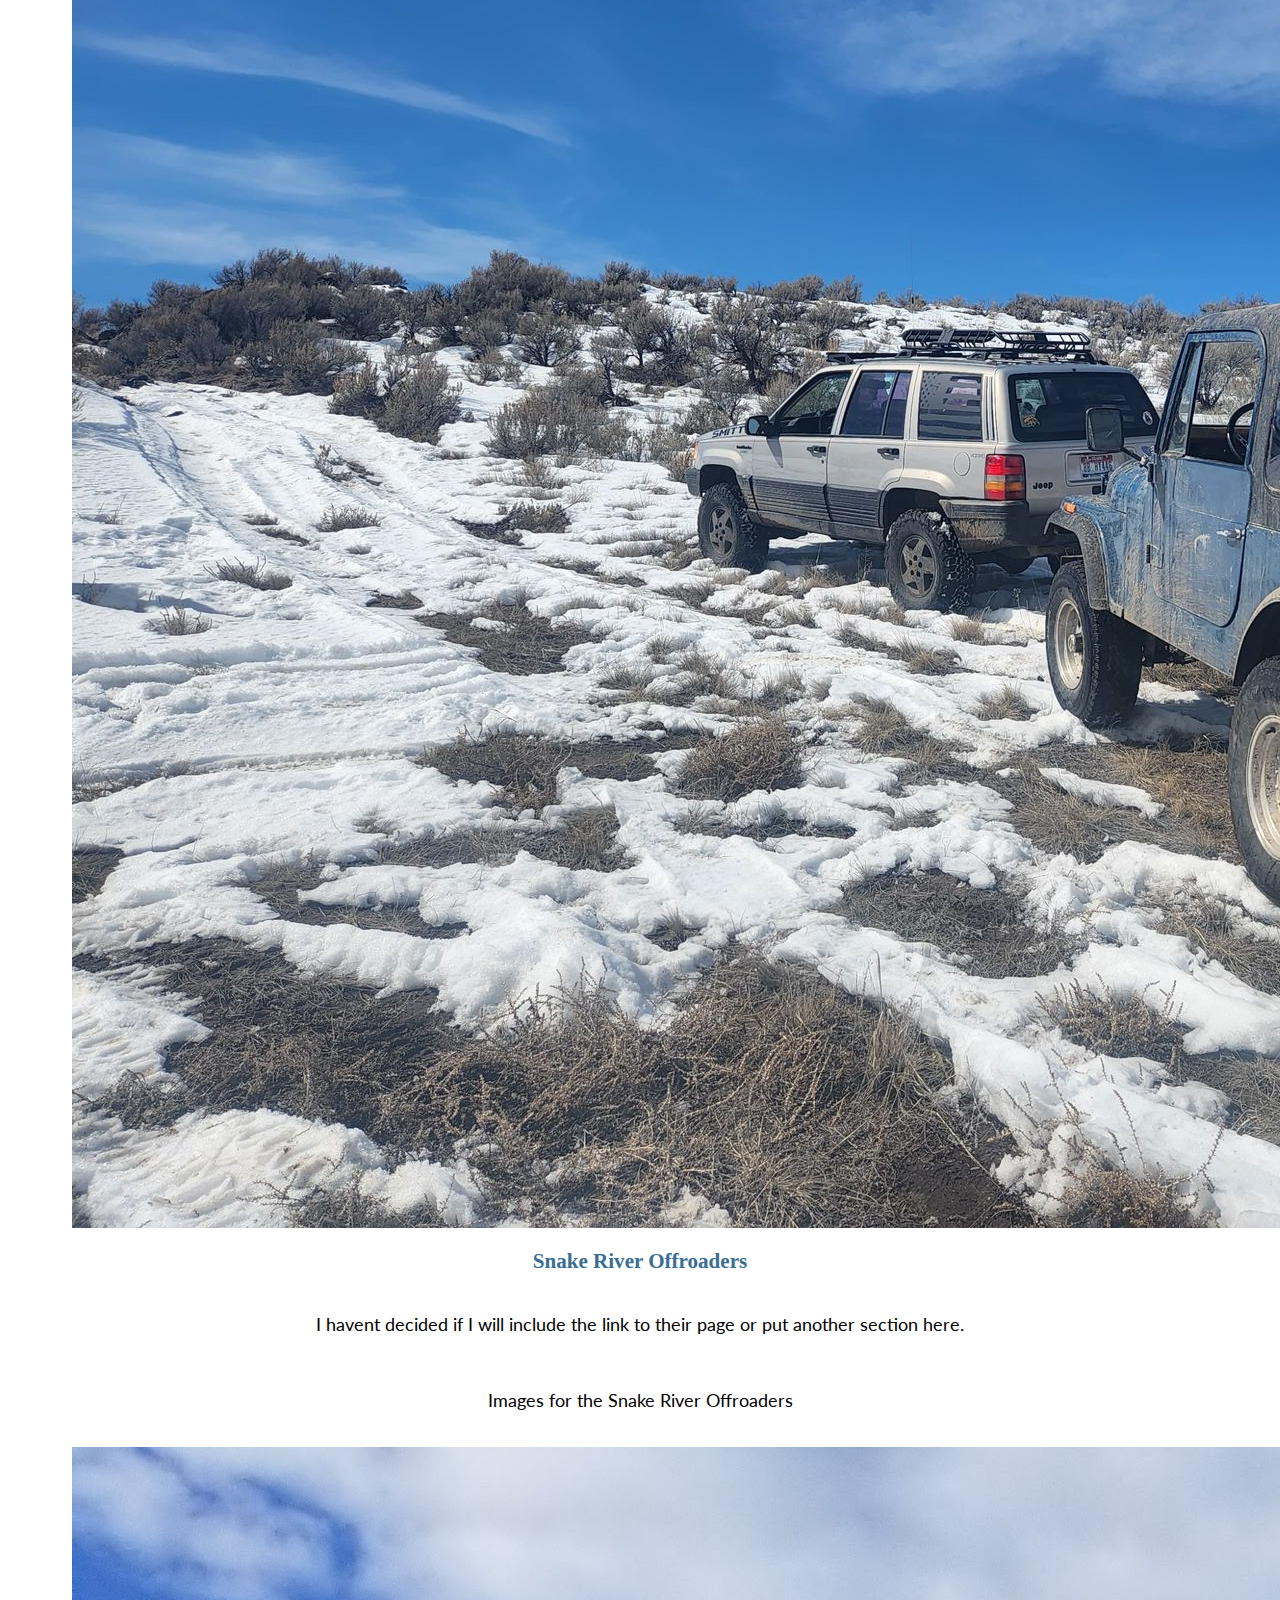
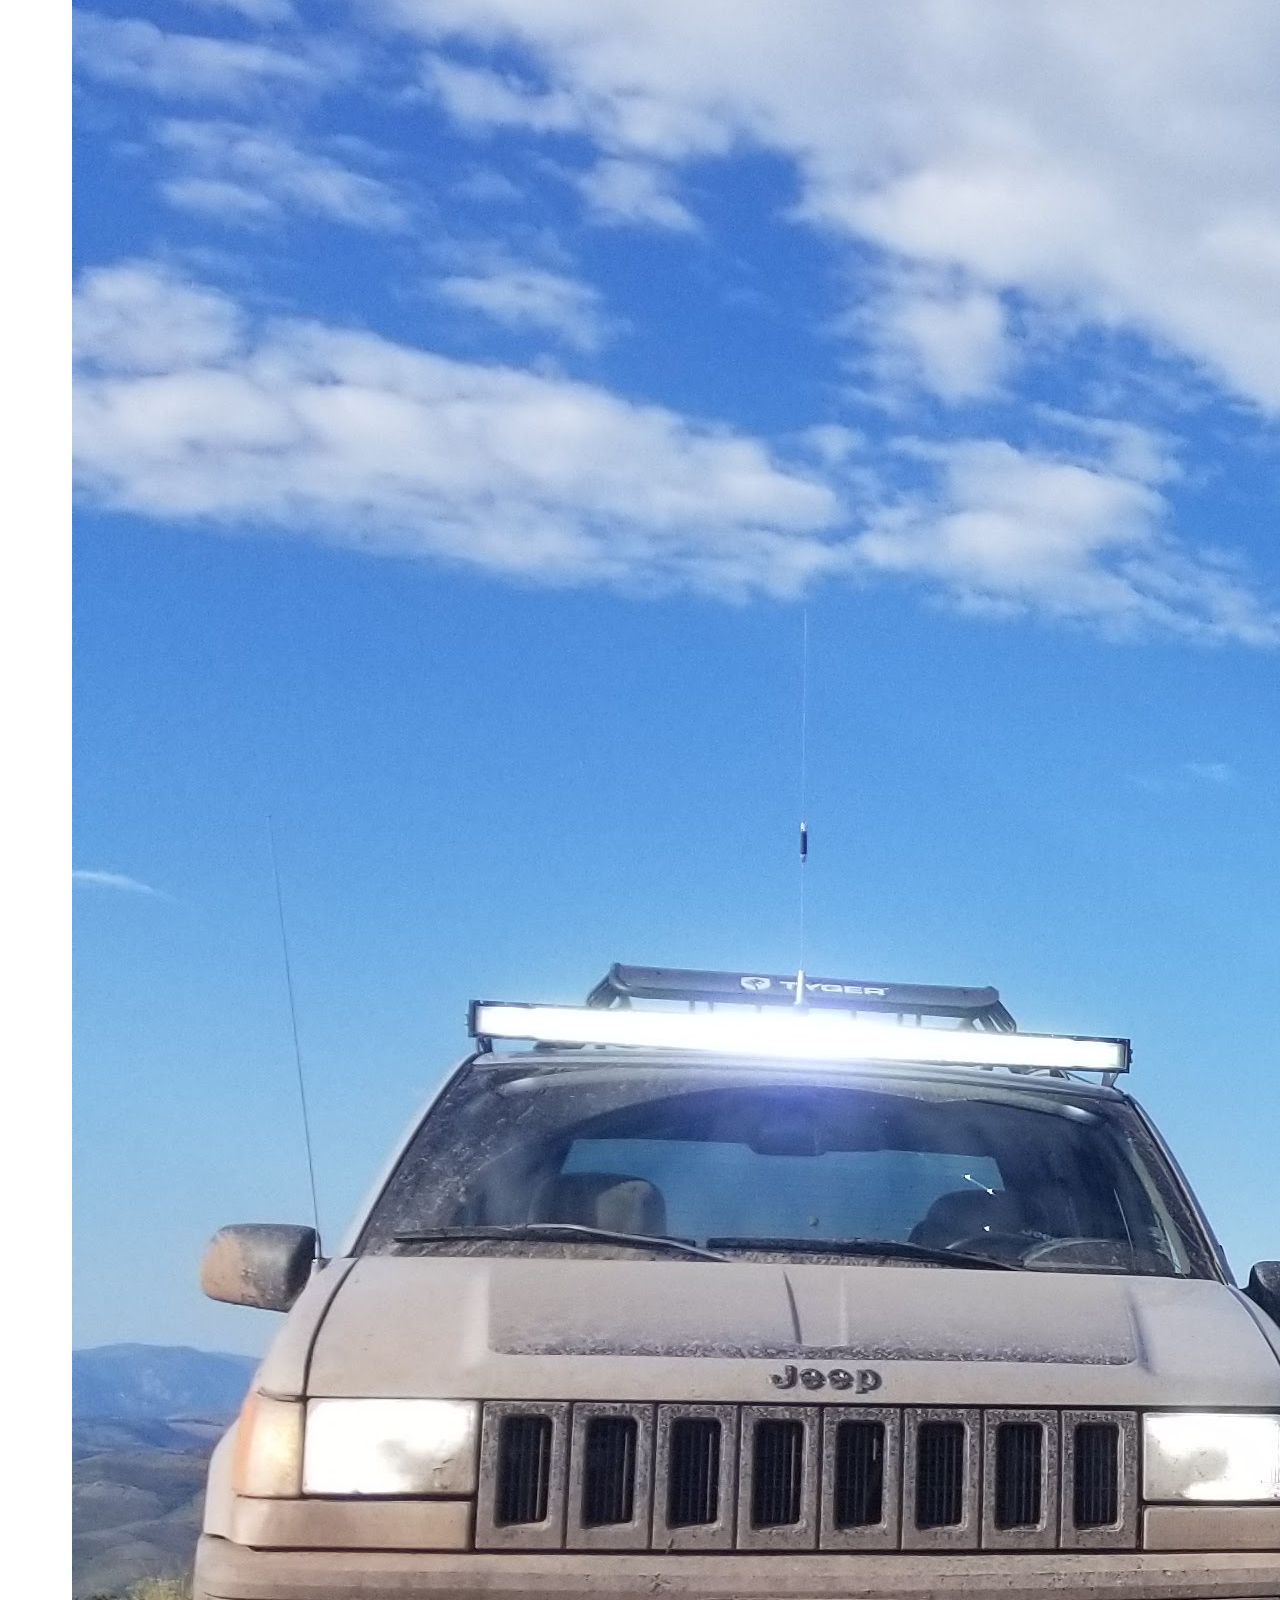
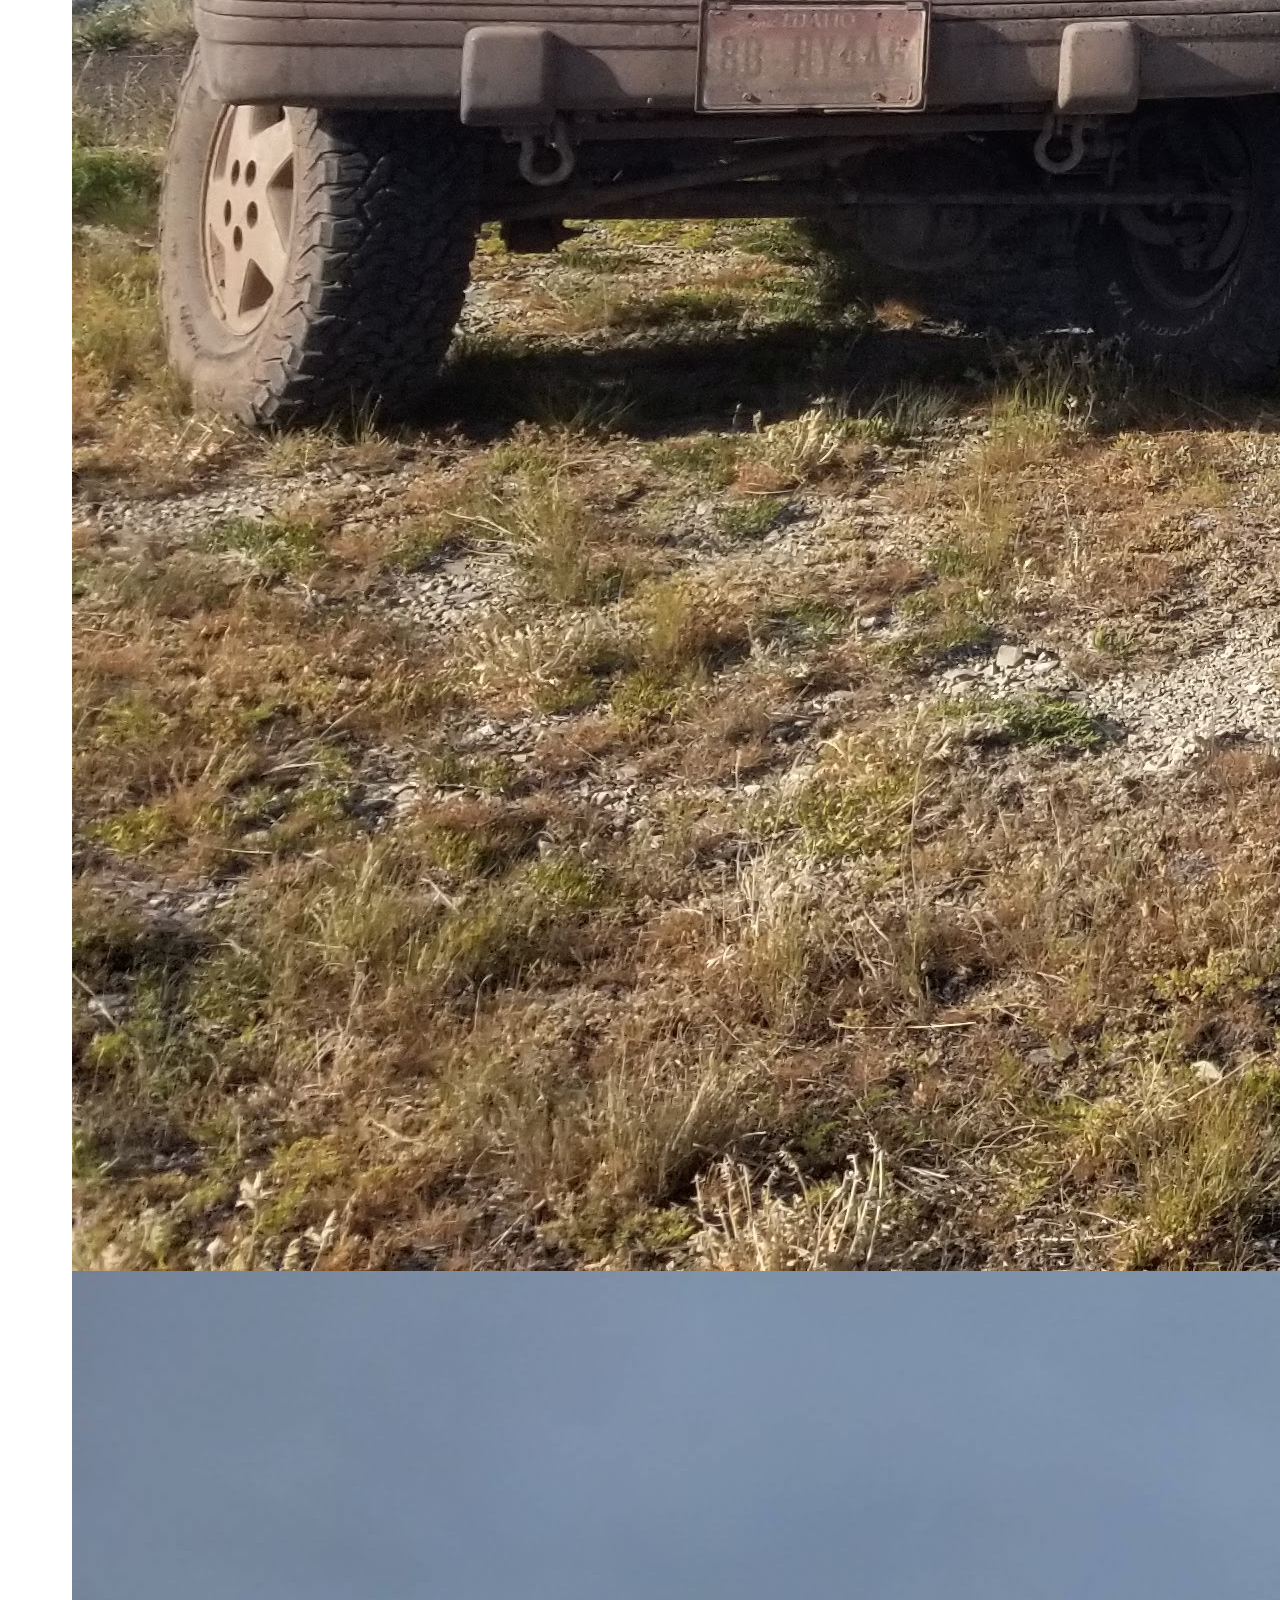
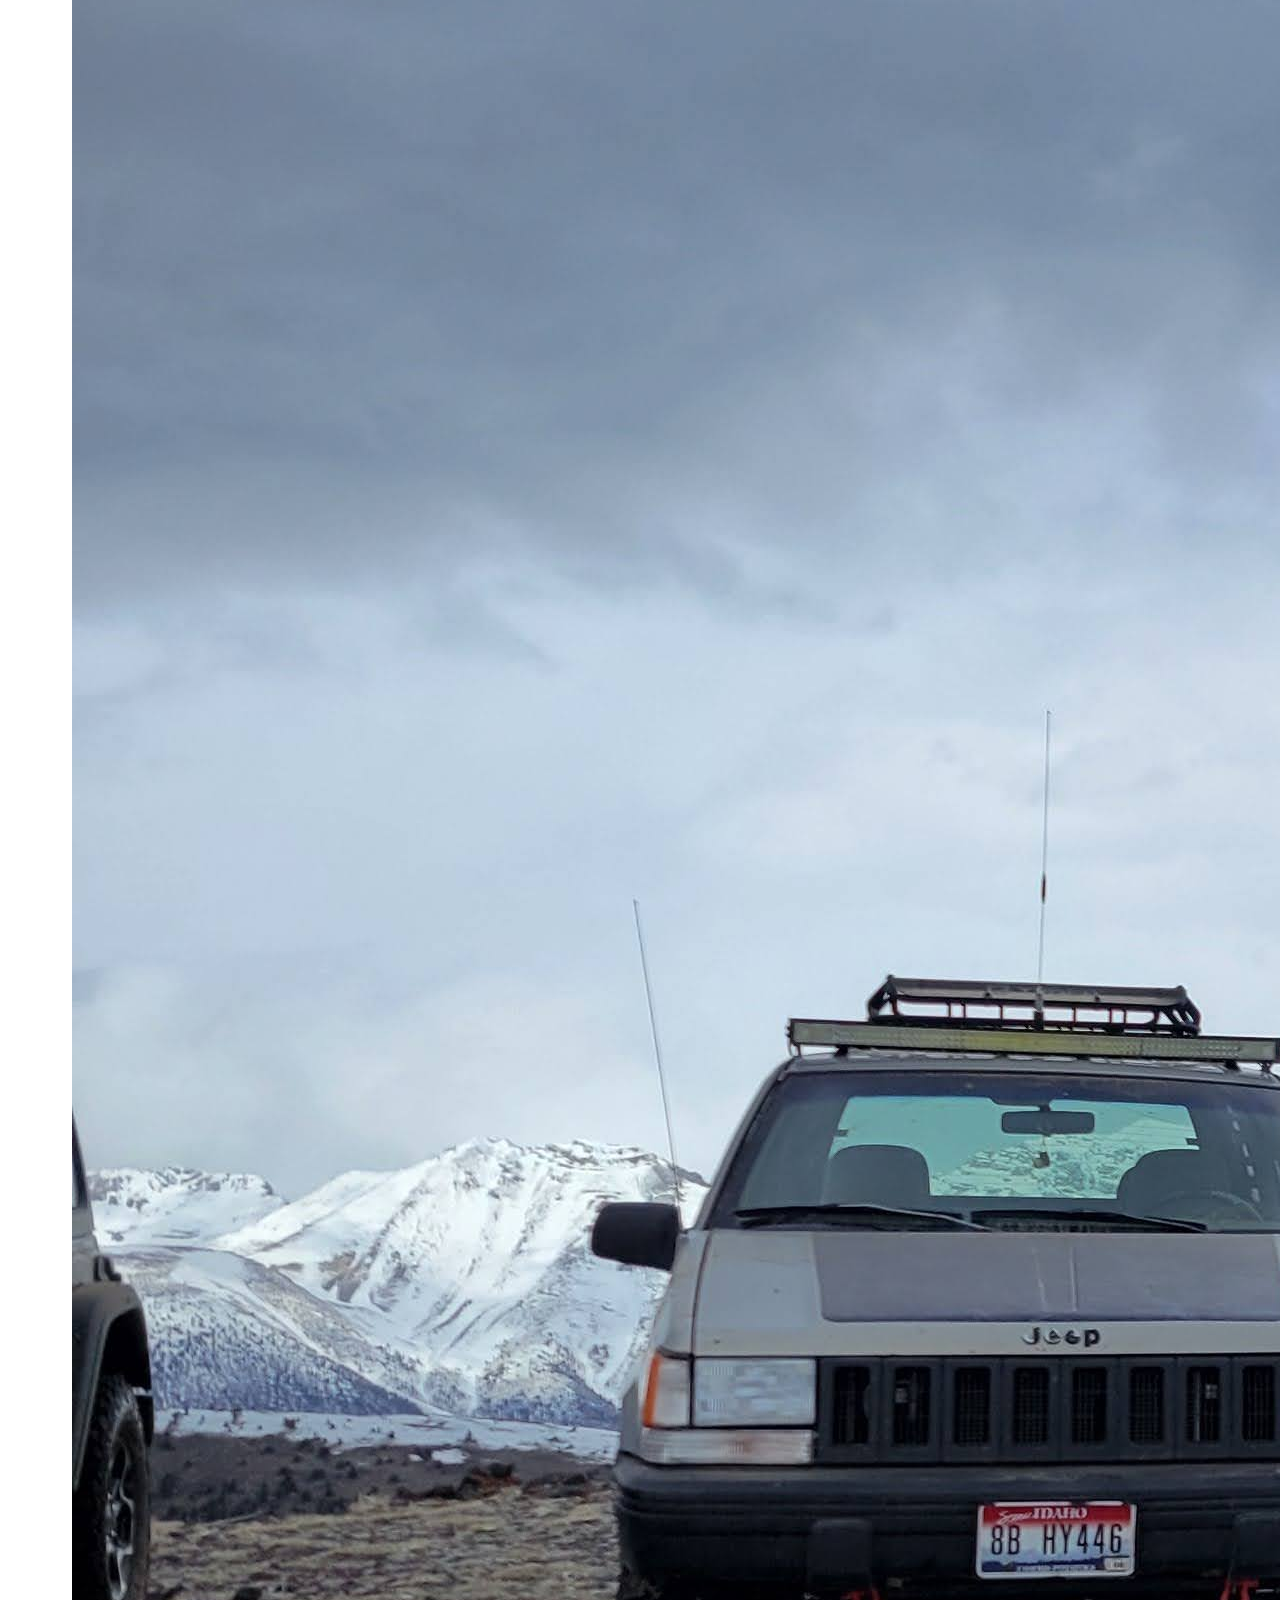
==== commit c476f1fe: "Update site-plan-offroading.html" ====
--- a/simple_offroading/site-plan-offroading.html
+++ b/simple_offroading/site-plan-offroading.html
@@ -9,9 +9,9 @@
 
   <body>
     <header>
-      <h1>[Site name] Site Plan</h1>
-      <h2>FirstName LastName</h2>
-      <h2>WDD 130-[section]</h2>
+      <h1>Offroaders Anonymous Site Plan</h1>
+      <h2>Stephen Hurley</h2>
+      <h2>WDD 130</h2>
       <!-- In the header above, add the name or your site, your name and class number. For example if you are in section 3 you would put WDD 130.03 -->
     </header>
     <main>
@@ -186,4 +186,4 @@
     </main>
   </body>
 
-</html>+</html>
